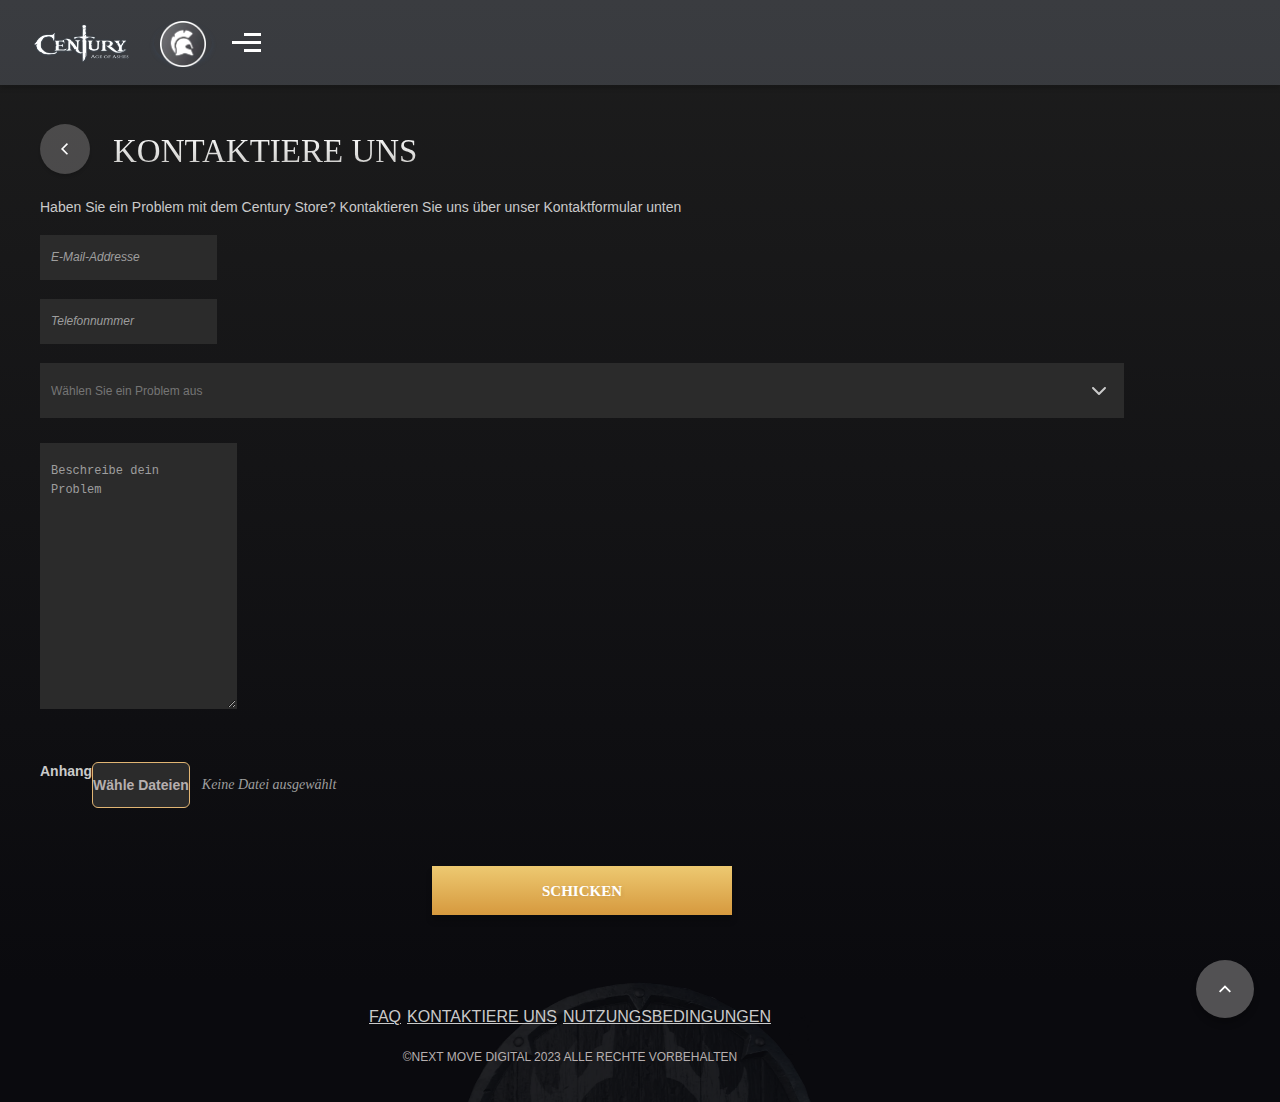
==== contact_us.html @ aa2eee0c "Initial Commit" ====
<!doctype html>
<html class="no-js" lang="de">
<head>
    <meta charset="utf-8">
    <meta http-equiv="X-UA-Compatible" content="IE=edge">
    <title>Landing Austria Drei</title>
    <link rel="apple-touch-icon" href="favicon.ico">

    <link rel="preconnect" href="https://fonts.googleapis.com">
    <link rel="preconnect" href="https://fonts.gstatic.com" crossorigin>
    <link href="https://cdn.jsdelivr.net/npm/bootstrap@5.0.2/dist/css/bootstrap.min.css" rel="stylesheet" integrity="sha384-EVSTQN3/azprG1Anm3QDgpJLIm9Nao0Yz1ztcQTwFspd3yD65VohhpuuCOmLASjC" crossorigin="anonymous">
    <link href="https://fonts.googleapis.com/css2?family=Inter:wght@400;700&family=Roboto:wght@400;500;700&display=swap" rel="stylesheet">

    <link rel="icon" type="image/png" href="favicon.png" sizes="32x32">

    <meta name="viewport" content="width=device-width, initial-scale=1.0, maximum-scale=1.0, user-scalable=no">
    <link rel="stylesheet" type="text/css" href="css/other.css" media="screen,print">

</head>
<header tabindex="0">
    <div class="container container-sm">
        <div class="row">
            <div class="logo-wrapper col-6">
                <a href="/">
                    <img src="img/century-logo-white.webp" width="90" height="33" class="header-logo" alt="Century Logo" />
                </a>
            </div>
            <div class="mob-menu col-6">
                <button class="player-popup" aria-label="Check Login ID" ><i></i></button>
                <a id="menu-toggle" class="menu-toggle">
                    <span class="menu-toggle-bar menu-toggle-bar--top"></span>
                    <span class="menu-toggle-bar menu-toggle-bar--middle"></span>
                    <span class="menu-toggle-bar menu-toggle-bar--bottom"></span>
                </a>
            </div>
            <nav class="mob-menu-block">
                <div class="mob-menu-blur"></div>
                <ul>
                    <li>
                        <a href="">Belohnungssystem</a>
                    </li>
                    <li>
                        <a href="">Über Century</a>
                    </li>
                </ul>
            </nav>
        </div>
    </div>
</header>
<body class="austria-drei">

<main class="inner-page">
    <div class="container container-sm">
        <div class="row">
            <div class="navigation-link-wrapper col-12">
                <a class="navigation-link" href="javascript:history.back()">
                    <span class="backward-link"><i class="backward-icon"></i></span>
                    <span class="backward-text">Kontaktiere uns</span>
                </a>
            </div>
        </div>
    </div>
    <section class="contact-page">
        <div class="container container-sm">
            <div class="row justify-content-center">
                <div class="contact-body col-lg-8 col-md-10 col-12">
                    <div class="contact-greeting text-block col-12"><p>Haben Sie ein Problem mit dem Century Store? Kontaktieren Sie uns über unser Kontaktformular unten</p></div>

                    <div class="input-wrapper col-12">
                        <input type="email" id="inputEmail" name="contact_us[sender]" required="required" class="form-control usual-input" aria-describedby="validationTooltipEmail" placeholder="E-Mail-Addresse" />
                    </div>
                    <div class="input-wrapper col-12 ">
                        <input type="text" id="inputPhone" name="contact_us[phone]" class="form-control usual-input" aria-describedby="validationTooltipPhone" placeholder="Telefonnummer" />
                    </div>
                    <div class="select-wrapper col-12">
                        <div class="select-dropdown ">
                            <input id="contact_us_subject" type="text" class="pseudo-select select-name" title="Select" placeholder="Wählen Sie ein Problem aus" readonly="" aria-describedby="validationTooltipIssue">
                            <input type="hidden" class="pseudo-select select-code" name="contact_us[subject]">
                            <div class="select-arrow">
                                <svg xmlns="http://www.w3.org/2000/svg" width="24" height="24" viewBox="0 0 24 24" fill="#CACACA">
                                    <path fill-rule="evenodd" clip-rule="evenodd" d="M5.29289 8.29289C5.68342 7.90237 6.31658 7.90237 6.70711 8.29289L12 13.5858L17.2929 8.29289C17.6834 7.90237 18.3166 7.90237 18.7071 8.29289C19.0976 8.68342 19.0976 9.31658 18.7071 9.70711L12.7071 15.7071C12.3166 16.0976 11.6834 16.0976 11.2929 15.7071L5.29289 9.70711C4.90237 9.31658 4.90237 8.68342 5.29289 8.29289Z"></path>
                                </svg>
                            </div>
                            <ul class="select-options">
                                <li class="option" data-id="loadingIssue" id="loadingIssue">Einfrieren/Absturz/Ladeproblem</li>
                                <li class="option" data-id="feedbackIssue" id="feedbackIssue">Fragen/Feedback</li>
                                <li class="option" data-id="subscribeIssue" id="subscribeIssue">Problem betreffend Abonnements (einschließlich Kündigung des Abonnements)</li>
                                <li class="option" data-id="downloadIssue" id="downloadIssue">Download- oder Installationsprobleme</li>
                                <li class="option" data-id="otherIssue" id="otherIssue">Sonstiges</li>
                            </ul>

                        </div>

                    </div>
                    <div class="input-wrapper col-12 ">
                        <textarea id="textareaMessage" name="contact_us[body]" required="required" class="form-control usual-textarea" rows="12" placeholder="Beschreibe dein Problem"></textarea>

                    </div>

                    <div class="attach-wrapper col-12">
                        <div class="attach-title no-paddings col-12">Anhang</div>
                        <div class="attach-row no-paddings col-12">
                            <label class="form-label col-lg-4 col-6 no-paddings">
                                Wähle Dateien
                            </label>
                            <div class="attached-name col-6">Keine Datei ausgewählt</div>
                        </div>
                    </div>
                    <div class="btn-wrapper col-12">
                        <button aria-label="Send Form" type="submit" id="send-form-buttton" class="sub-button join-button btn-usual"><span>Schicken</span></button>
                    </div>

                </div>
            </div>
        </div>
    </section>

</main>
<footer class="landing-footer inner-footer">
    <div class="container container-sm">
        <div class="row">
            <div id="button-up" class="button-to-top">
                <i></i>
            </div>
            <nav class="footer-menu navbar col-sm-12">
                <ul>
                    <li>
                        <a href="">FAQ</a>
                    </li>
                    <li>
                        <a href="/contact_us.html">Kontaktiere uns</a>
                    </li>
                    <li>
                        <a href="/terms.html">Nutzungsbedingungen</a>
                    </li>
                </ul>
            </nav>
            <div class="footer-copyright col-sm-12">
                <small>©Next Move Digital 2023 Alle Rechte vorbehalten</small>
            </div>
        </div>
    </div>
</footer>
</body>
<script type="text/javascript" src="js/general.js"></script>
</html>
---- css/other.css ----
* {
    box-sizing: border-box;
}


@font-face {
    font-family: "Bahnschrift";
    src: url("../fonts/Bahnschrift.eot");
    src: url("../fonts/Bahnschrift.eot?#iefix") format("embedded-opentype");
    src: url("../fonts/Bahnschrift.woff2") format("woff2");
    src: url("../fonts/Bahnschrift.woff") format("woff");
    src: url("../fonts/Bahnschrift.ttf") format("truetype");
    src: url("../fonts/Bahnschrift.svg#Bahnschrift") format("svg");
    font-weight: normal;
    font-style: normal;
    font-display: swap;
}
header {
    background-color: rgba(127, 131, 146, 0.3);
    position: relative;
    z-index: 100;
    height: 60px;
    padding-top: 12px;
    padding-bottom: 12px;
    -webkit-box-shadow: 0px 4px 4px 0px rgba(0, 0, 0, 0.15);
    -moz-box-shadow: 0px 4px 4px 0px rgba(0, 0, 0, 0.15);
    box-shadow: 0px 4px 4px 0px rgba(0, 0, 0, 0.15);
}
header .container {
    padding-left: 10px;
    padding-right: 10px;
    display: flex;
    flex-direction: row;
    justify-content: space-between;
    align-items: center;
}
header .container .row {
    margin-left: -10px;
    margin-right: -10px;
    display: flex;
    flex-direction: row;
    justify-content: space-between;
    width: 100%;
    align-items: center;
}
header .container .row [class*=col-sm-] {
    padding-left: 10px;
    padding-right: 10px;
}

.header-logo {
    width: 90px;
    height: 33px;
    display: block;
    background-repeat: no-repeat;
    background-size: cover;
    padding-left: 10px;
}

.mob-menu {
    position: relative;
    height: 40px;
    display: flex;
    flex-direction: row;
    justify-content: flex-end;
}

.mob-menu-blur {
    position: absolute;
    left: 0;
    top: 0;
    height: 100%;
    width: 100%;
    filter: blur(400px);
    background: rgb(93, 93, 93);
    background: -moz-linear-gradient(161deg, rgba(93, 93, 93, 0.57) 0%, rgba(28, 28, 28, 0.1) 100%);
    background: -webkit-linear-gradient(161deg, rgba(93, 93, 93, 0.57) 0%, rgba(28, 28, 28, 0.1) 100%);
    background: linear-gradient(161deg, rgba(93, 93, 93, 0.57) 0%, rgba(28, 28, 28, 0.1) 100%);
    filter: progid:DXImageTransform.Microsoft.gradient(startColorstr="#5d5d5d",endColorstr="#1c1c1c",GradientType=1);
}

.menu-toggle {
    position: absolute;
    right: 5px;
    top: 49%;
    transform: translate(0, -50%);
    height: 60px;
    width: 50px;
    transition: all 0.5s ease-out;
    -moz-transition: all 0.5s ease-out;
    -webkit-transition: all 0.5s ease-out;
}

.menu-toggle-bar {
    display: block;
    position: absolute;
    top: 50%;
    margin-top: -1px;
    right: 0;
    width: 29px;
    height: 3px;
    background-color: #ffffff;
    transition: all 0.5s ease-out;
    -moz-transition: all 0.5s ease-out;
    -webkit-transition: all 0.5s ease-out;
}
.menu-toggle-bar.menu-toggle-bar--top {
    transform: translate(0, -8px);
    width: 17px;
}
.menu-toggle-bar.menu-toggle-bar--middle {
    transform: translate(0, 0px);
}
.menu-toggle-bar.menu-toggle-bar--bottom {
    transform: translate(0, 8px);
    width: 17px;
}
.nav-open .menu-toggle-bar.menu-toggle-bar--top {
    transform: translate(0, 0) rotate(45deg);
    width: 24px;
    border-radius: 2px !important;
    -webkit-border-radius: 2px !important;
    -moz-border-radius: 2px !important;
}
.nav-open .menu-toggle-bar.menu-toggle-bar--middle {
    opacity: 0;
}
.nav-open .menu-toggle-bar.menu-toggle-bar--bottom {
    transform: translate(0, 0) rotate(-45deg);
    width: 24px;
    border-radius: 2px !important;
    -webkit-border-radius: 2px !important;
    -moz-border-radius: 2px !important;
}

.mob-menu-block {
    position: fixed;
    width: 280px;
    opacity: 0;
    top: 60px;
    padding: 20px 38px 28px;
    z-index: 100;
    left: 100%;
    right: auto;
    height: auto;
    background-color: rgba(74, 77, 87, 0.85);
    transition: all 0.5s ease-out;
    -moz-transition: all 0.5s ease-out;
    -webkit-transition: all 0.5s ease-out;
}
.mob-menu-block:before {
    content: " ";
    display: block;
    width: 1px;
    height: 100%;
    position: absolute;
    left: 0;
    top: 0;
    background: rgb(195, 195, 195);
    background: -moz-linear-gradient(180deg, rgb(93, 93, 93) 0%, rgb(235, 235, 235) 51%, rgb(93, 93, 93) 100%);
    background: -webkit-linear-gradient(180deg, rgb(93, 93, 93) 0%, rgb(235, 235, 235) 51%, rgb(93, 93, 93) 100%);
    background: linear-gradient(180deg, rgb(93, 93, 93) 0%, rgb(235, 235, 235) 51%, rgb(93, 93, 93) 100%);
    filter: progid:DXImageTransform.Microsoft.gradient(startColorstr="#c3c3c3",endColorstr="#cccccc",GradientType=1);
}
.mob-menu-block.active {
    transform: translate(-280px, 0);
    opacity: 1;
    z-index: 999;
}
.mob-menu-block ul {
    margin: 0;
    padding: 0;
    list-style: none;
    position: relative;
    z-index: 1000;
}
.mob-menu-block li a {
    text-transform: uppercase;
    background: #F8F8F8;
    background: -webkit-linear-gradient(to bottom, #F8F8F8 0%, #D2D1CF 100%);
    background: -moz-linear-gradient(to bottom, #F8F8F8 0%, #D2D1CF 100%);
    background: linear-gradient(to bottom, #F8F8F8 0%, #D2D1CF 100%);
    -webkit-background-clip: text;
    -webkit-text-fill-color: transparent;
    text-shadow: 0px 3px 3px rgba(0, 0, 0, 0.1);
    line-height: 64px;
    text-decoration: none;
    font-family: "Bahnschrift";
    font-size: 20px;
    transition: all 0.5s ease-out;
    -moz-transition: all 0.5s ease-out;
    -webkit-transition: all 0.5s ease-out;
}
.mob-menu-block li a:focus {
    background: #E1B573;
    background: -webkit-linear-gradient(to bottom, #E1B573 0%, #CBA46A 100%);
    background: -moz-linear-gradient(to bottom, #E1B573 0%, #CBA46A 100%);
    background: linear-gradient(to bottom, #E1B573 0%, #CBA46A 100%);
    -webkit-background-clip: text;
    -webkit-text-fill-color: transparent;
}
.mob-menu-block li a:active {
    background: #E1B573;
    background: -webkit-linear-gradient(to bottom, #E1B573 0%, #CBA46A 100%);
    background: -moz-linear-gradient(to bottom, #E1B573 0%, #CBA46A 100%);
    background: linear-gradient(to bottom, #E1B573 0%, #CBA46A 100%);
    -webkit-background-clip: text;
    -webkit-text-fill-color: transparent;
}
.mob-menu-block li a:hover {
    background: #E1B573;
    background: -webkit-linear-gradient(to bottom, #E1B573 0%, #CBA46A 100%);
    background: -moz-linear-gradient(to bottom, #E1B573 0%, #CBA46A 100%);
    background: linear-gradient(to bottom, #E1B573 0%, #CBA46A 100%);
    -webkit-background-clip: text;
    -webkit-text-fill-color: transparent;
}

.menu-overlay {
    position: fixed;
    top: 0;
    left: 0;
    width: 100%;
    height: 100%;
    z-index: 99;
}

@media screen and (min-width: 768px) {
    header {
        height: 85px;
        padding: 16px 12px;
        display: flex;
        flex-direction: row;
        justify-content: space-between;
        align-items: center;
    }
    header .container {
        padding-left: 12px;
        padding-right: 12px;
    }
    header .container .row {
        margin-left: -12px;
        margin-right: -12px;
    }
    header .container .row [class*=col-sm-] {
        padding-left: 12px;
        padding-right: 12px;
    }
    .header-logo {
        width: 106px;
        height: 40px;
    }
    .mob-menu-block {
        width: 400px;
        top: 85px;
    }
    .mob-menu-block.active {
        transform: translate(-400px, 0);
    }
    button.player-popup i {
        width: 46px !important;
        height: 46px !important;
    }
}
footer.inner-footer {
    background-image: url("../img/footer-img.webp")!important;
    display: block;
    background-repeat: no-repeat;
    background-size: contain;
    min-height: 120px;
    max-height: 160px;
    position: relative;
    background-position: bottom center;
    padding-top: 24px;
}

.footer-menu {
    width: 100%;
    display: block;
}
.footer-menu ul {
    flex-direction: row;
    display: flex;
    justify-content: center;
    align-items: center;
    margin: 0;
    padding: 0;
    list-style: none;
}
.footer-menu ul li {
    line-height: 22px;
}
.footer-menu ul li + li {
    margin-left: 10px;
}
.footer-menu ul li a {
    text-decoration: underline;
    color: #CACACA;
    line-height: 22px;
    text-transform: uppercase;
    transition: all 0.5s ease-out;
    -moz-transition: all 0.5s ease-out;
    -webkit-transition: all 0.5s ease-out;
}
.footer-menu ul li a:active {
    color: #E1B573;
}
.footer-menu ul li a:hover {
    color: #E1B573;
}

.footer-copyright {
    margin-top: 22px;
}
.footer-copyright small {
    font-size: 12px;
    font-family: "Noto Sans Display", sans-serif;
    font-weight: 400;
    text-transform: uppercase;
    display: flex;
    flex-direction: row;
    justify-content: center;
    text-align: center;
}

@media screen and (min-width: 360px) {
    .footer-menu ul li + li {
        margin-left: 6px;
    }
    .footer-menu ul li a {
        font-size: 13px;
    }
}
@media screen and (min-width: 768px) {
    .footer-menu ul li a {
        font-size: 16px;
    }
    footer {
        background-size: 500px auto;
        max-height: 147px;
        background-position: top center;
    }
    .footer-copyright {
        padding-bottom: 16px;
    }
}
button {
    appearance: none;
    -moz-appearance: none;
    -webkit-appearance: none;
}

.btn-wrapper {
    padding: 22px 28px 20px;
    display: flex;
    flex-direction: row;
    justify-content: center;
}

.btn-usual {
    color: #ffffff;
    padding-top: 2px;
    padding-bottom: 0;
    display: block;
    width: 100%;
    line-height: 47px;
    background: rgb(214, 153, 62);
    background: linear-gradient(0deg, rgb(214, 153, 62) 0%, rgb(237, 201, 113) 100%);
    appearance: none;
    border: none;
    transition: all 0.5s ease-out;
    -moz-transition: all 0.5s ease-out;
    -webkit-transition: all 0.5s ease-out;
    display: flex;
    flex-direction: row;
    justify-content: center;
    align-items: center;
    -webkit-box-shadow: 0px 6px 6px 0px rgba(0, 0, 0, 0.2);
    -moz-box-shadow: 0px 6px 6px 0px rgba(0, 0, 0, 0.2);
    box-shadow: 0px 6px 6px 0px rgba(0, 0, 0, 0.2);
}
.btn-usual span {
    color: #ffffff;
    text-transform: uppercase;
    font-size: 15px;
    display: inline-block;
    font-family: "Bahnschrift";
    font-weight: 700;
    text-shadow: 1px 1px 4px rgba(0, 0, 0, 0.1);
}
.btn-usual svg {
    margin-left: 8px;
}

.button-to-top {
    cursor: pointer;
    background-color: #525153;
    width: 42px;
    height: 42px;
    border-radius: 21px;
    display: flex;
    flex-direction: column;
    justify-content: center;
    align-items: center;
    -webkit-box-shadow: 0px 6px 6px 0px rgba(0, 0, 0, 0.2);
    -moz-box-shadow: 0px 6px 6px 0px rgba(0, 0, 0, 0.2);
    box-shadow: 0px 6px 6px 0px rgba(0, 0, 0, 0.2);
    position: absolute;
    right: 26px;
    bottom: 84px;
    transition: all 0.5s ease-out;
    -moz-transition: all 0.5s ease-out;
    -webkit-transition: all 0.5s ease-out;
    z-index: 50;
}
.button-to-top i {
    background-image: url("../img/arrow-up.svg");
    display: block;
    background-repeat: no-repeat;
    background-size: cover;
    width: 14px;
    height: 8px;
    margin-top: -1px;
}
.button-to-top:active {
    background: rgb(214, 153, 62);
    background: -moz-linear-gradient(13deg, rgb(214, 153, 62) 0%, rgb(236, 200, 112) 100%);
    background: -webkit-linear-gradient(13deg, rgb(214, 153, 62) 0%, rgb(236, 200, 112) 100%);
    background: linear-gradient(13deg, rgb(214, 153, 62) 0%, rgb(236, 200, 112) 100%);
    filter: progid:DXImageTransform.Microsoft.gradient(startColorstr="#d6993e",endColorstr="#ecc870",GradientType=1);
}

#video-play-button {
    width: 100%;
    height: auto;
    background-color: #000000;
    max-width: 560px;
    position: absolute;
    visibility: visible;
    top: 0;
    left: 0;
    z-index: 20;
    transition: all 0.5s ease-out;
    -moz-transition: all 0.5s ease-out;
    -webkit-transition: all 0.5s ease-out;
    display: flex;
    flex-direction: row;
    justify-content: center;
    align-items: center;
    transition: all 0.5s ease-out;
    -moz-transition: all 0.5s ease-out;
    -webkit-transition: all 0.5s ease-out;
    aspect-ratio: 16/9;
}
#video-play-button.hide {
    opacity: 0;
    visibility: hidden;
}
#video-play-button i {
    background-image: url("../../images/video-preview.svg");
    width: 47px;
    height: 47px;
}

.easy-btn.btn-usual {
    color: #CACACA;
    font-weight: 700;
    background: #2B2B2B;
    border: 1px solid #E1B573;
    border-radius: 6px;
    font-size: 15px;
    line-height: 54px;
    text-transform: uppercase;
    transition: all 0.5s ease-out;
    -moz-transition: all 0.5s ease-out;
    -webkit-transition: all 0.5s ease-out;
}
.easy-btn.btn-usual.active {
    color: #000000;
    background-color: #E1B573;
}
.easy-btn.btn-usual:focus {
    color: #000000;
    background-color: #E1B573;
}
.easy-btn.btn-usual:hover {
    color: #000000;
    background-color: #E1B573;
}

button.light-link {
    display: block;
    line-height: 30px;
    position: relative;
    color: #CACACA;
    transition: all 0.5s ease-out;
    -moz-transition: all 0.5s ease-out;
    -webkit-transition: all 0.5s ease-out;
    appearance: none;
    background-color: transparent;
    border: none;
    text-decoration: underline;
    width: 100%;
    text-align: center;
}
button.light-link:active {
    background: #E1B573;
    background: -webkit-linear-gradient(to bottom, #E1B573 0%, #CBA46A 100%);
    background: -moz-linear-gradient(to bottom, #E1B573 0%, #CBA46A 100%);
    background: linear-gradient(to bottom, #E1B573 0%, #CBA46A 100%);
    -webkit-background-clip: text;
    -webkit-text-fill-color: transparent;
}
button.light-link:focus {
    background: #E1B573;
    background: -webkit-linear-gradient(to bottom, #E1B573 0%, #CBA46A 100%);
    background: -moz-linear-gradient(to bottom, #E1B573 0%, #CBA46A 100%);
    background: linear-gradient(to bottom, #E1B573 0%, #CBA46A 100%);
    -webkit-background-clip: text;
    -webkit-text-fill-color: transparent;
}
button.light-link:hover {
    background: #E1B573;
    background: -webkit-linear-gradient(to bottom, #E1B573 0%, #CBA46A 100%);
    background: -moz-linear-gradient(to bottom, #E1B573 0%, #CBA46A 100%);
    background: linear-gradient(to bottom, #E1B573 0%, #CBA46A 100%);
    -webkit-background-clip: text;
    -webkit-text-fill-color: transparent;
}

.light-link {
    display: block;
    line-height: 30px;
    position: relative;
    color: #CACACA;
    transition: all 0.5s ease-out;
    -moz-transition: all 0.5s ease-out;
    -webkit-transition: all 0.5s ease-out;
    width: auto;
    appearance: none;
    background-color: transparent;
    border: none;
}
.light-link span {
    font-size: 15px;
    background: #F8F8F8;
    background: -webkit-linear-gradient(to bottom, #F8F8F8 0%, #D2D1CF 100%);
    background: -moz-linear-gradient(to bottom, #F8F8F8 0%, #D2D1CF 100%);
    background: linear-gradient(to bottom, #F8F8F8 0%, #D2D1CF 100%);
    -webkit-background-clip: text;
    -webkit-text-fill-color: transparent;
    font-family: "Bahnschrift";
    font-weight: 400;
    text-transform: uppercase;
    text-decoration: underline;
}
.light-link:focus {
    text-decoration: none;
    background: #E1B573;
    background: -webkit-linear-gradient(to bottom, #E1B573 0%, #CBA46A 100%);
    background: -moz-linear-gradient(to bottom, #E1B573 0%, #CBA46A 100%);
    background: linear-gradient(to bottom, #E1B573 0%, #CBA46A 100%);
    -webkit-background-clip: text;
    -webkit-text-fill-color: transparent;
}
.light-link:active {
    text-decoration: none;
    background: #E1B573;
    background: -webkit-linear-gradient(to bottom, #E1B573 0%, #CBA46A 100%);
    background: -moz-linear-gradient(to bottom, #E1B573 0%, #CBA46A 100%);
    background: linear-gradient(to bottom, #E1B573 0%, #CBA46A 100%);
    -webkit-background-clip: text;
    -webkit-text-fill-color: transparent;
}
.light-link:hover {
    background: #E1B573;
    background: -webkit-linear-gradient(to bottom, #E1B573 0%, #CBA46A 100%);
    background: -moz-linear-gradient(to bottom, #E1B573 0%, #CBA46A 100%);
    background: linear-gradient(to bottom, #E1B573 0%, #CBA46A 100%);
    -webkit-background-clip: text;
    -webkit-text-fill-color: transparent;
    text-decoration: none;
}

.attachment-file-btn {
    display: block;
    position: absolute;
    left: 0;
    top: 0;
    width: 100%;
    opacity: 0;
}

a.btn-usual {
    text-transform: uppercase;
    text-shadow: 0px 3px 3px rgba(0, 0, 0, 0.1);
    font-weight: 700;
}

button.player-popup {
    appearance: none;
    background-color: transparent;
    border: none;
    margin-right: 42px;
    cursor: pointer;
    border-radius: 50%;
    -webkit-box-shadow: 0px 2px 5px 0px rgba(62, 91, 128, 0.2);
    -moz-box-shadow: 0px 2px 5px 0px rgba(62, 91, 128, 0.2);
    box-shadow: 0px 2px 5px 0px rgba(62, 91, 128, 0.2);
}
button.player-popup i {
    display: block;
    background-repeat: no-repeat;
    background-size: cover;
    width: 31px;
    height: 31px;
    margin-top: -3px;
    background-image: url("../img/login-check.webp");
}

.share-btn {
    line-height: 36px;
    font-size: 14px;
    text-transform: uppercase;
    text-decoration: underline;
    color: #CACACA;
    transition: all 0.5s ease-out;
    -moz-transition: all 0.5s ease-out;
    -webkit-transition: all 0.5s ease-out;
    appearance: none;
    background-color: transparent;
    border: none;
}
.share-btn:active {
    text-decoration: none;
    color: #E1B573;
}
.share-btn:hover {
    text-decoration: none;
    color: #E1B573;
}
.share-btn:focus {
    text-decoration: none;
    color: #E1B573;
}

.requirement-btn {
    display: block;
    margin-left: auto;
    margin-right: auto;
    font-size: 12px;
    text-transform: uppercase;
    text-decoration: underline;
    color: #E1B573;
    border: none;
    box-shadow: none;
    -webkit-box-shadow: none;
    -moz-box-shadow: none;
    outline: none;
}
.requirement-btn:hover, .requirement-btn:active, .requirement-btn:focus {
    text-decoration: none;
    color: #E1B573;
    border: none;
    box-shadow: none;
    -webkit-box-shadow: none;
    -moz-box-shadow: none;
    outline: none;
}

@media screen and (min-width: 768px) {
    .button-to-top {
        width: 58px;
        height: 58px;
        border-radius: 29px !important;
        -webkit-border-radius: 29px !important;
        -moz-border-radius: 29px !important;
    }
    .banner-bottom-text .btn-wrapper {
        padding: 22px 0 20px;
        justify-content: flex-start;
    }
}
* {
    box-sizing: border-box;
}

body {
    font-size: 14px;
    font-family: "Noto Sans", sans-serif;
    font-weight: 400;
    line-height: 1.3;
    color: #B6AFAF;
    background-color: #0A0A0E;
    margin: 0;
    transition: all 0.5s ease-out;
    -moz-transition: all 0.5s ease-out;
    -webkit-transition: all 0.5s ease-out;
}
body.modal-open {
    padding-right: 0 !important;
}
body.nav-open {
    overflow: hidden;
}
body.nav-open:after {
    content: " ";
    position: absolute;
    pointer-events: none;
    top: 0;
    left: 0;
    width: 100%;
    height: 100%;
    background-color: #000;
    visibility: visible;
    opacity: 0.6;
    display: block;
    z-index: 20;
    transition: opacity 0.6s ease-in;

}

main {
    margin-top: -60px;
    min-height: calc(100vh - 60px);
}
main.inner-page {
    background: rgb(29, 29, 29);
    background: -moz-linear-gradient(180deg, rgb(29, 29, 29) 0%, rgb(10, 10, 14) 100%);
    background: -webkit-linear-gradient(180deg, rgb(29, 29, 29) 0%, rgb(10, 10, 14) 100%);
    background: linear-gradient(180deg, rgb(29, 29, 29) 0%, rgb(10, 10, 14) 100%);
    filter: progid:DXImageTransform.Microsoft.gradient(startColorstr="#1d1d1d",endColorstr="#0a0a0e",GradientType=1);
    padding-top: 60px;
    min-height: calc(100vh - 120px);
}
main.inner-page .container-sm {
    padding-left: 28px;
    padding-right: 28px;
}
main.inner-page .container-sm .row {
    margin-left: -28px;
    margin-right: -28px;
}
main.inner-page .container-sm .row [class*=col-] {
    padding-left: 28px;
    padding-right: 28px;
}
main.inner-page .container-sm .row .alert {
    margin-right: 28px;
    margin-left: 28px;
}

.container-sm {
    padding-left: 10px;
    padding-right: 10px;
    max-width: 100%;
}
.container-sm.no-paddings {
    padding-left: 0px;
    padding-right: 0px;
}
.container-sm .row {
    margin-left: -10px;
    margin-right: -10px;
}
.container-sm .row [class*=col-] {
    padding-left: 10px;
    padding-right: 10px;
}

a {
    color: #CACACA;
    text-decoration: none;
    transition: all 0.5s ease-out;
    -moz-transition: all 0.5s ease-out;
    -webkit-transition: all 0.5s ease-out;
    cursor: pointer;
}

a:not([href]) {
    transition: all 0.5s ease-out;
    -moz-transition: all 0.5s ease-out;
    -webkit-transition: all 0.5s ease-out;
    color: #CACACA;
    cursor: pointer;
}

figure {
    margin: 0;
}

h1 {
    font-size: 39px;
    font-weight: 700;
    margin-top: 0;
    margin-bottom: 22px;
    font-family: "Bahnschrift";
    text-align: center;
    line-height: 34px;
    background: #F8F8F8;
    background: -webkit-linear-gradient(to bottom, #F8F8F8 0%, #D2D1CF 100%);
    background: -moz-linear-gradient(to bottom, #F8F8F8 0%, #D2D1CF 100%);
    background: linear-gradient(to bottom, #F8F8F8 0%, #D2D1CF 100%);
    -webkit-background-clip: text;
    -webkit-text-fill-color: transparent;
    text-transform: uppercase;
}
h1 span:first-child {
    font-size: 42px;
    background: #E1B573;
    background: -webkit-linear-gradient(to bottom, #E1B573 0%, #CBA46A 100%);
    background: -moz-linear-gradient(to bottom, #E1B573 0%, #CBA46A 100%);
    background: linear-gradient(to bottom, #E1B573 0%, #CBA46A 100%);
    -webkit-background-clip: text;
    -webkit-text-fill-color: transparent;
    letter-spacing: 0.5px;
    display: block;
    width: 100%;
    text-align: center;
}

h2 {
    text-transform: uppercase;
    margin-bottom: 26px;
    margin-top: 0;
}
h2 span {
    display: block;
    text-align: left;
    width: 100%;
    font-style: normal;
    font-weight: 600;
    line-height: normal;
    font-family: "Bahnschrift";
    background: #F8F8F8;
    background: -webkit-linear-gradient(to bottom, #F8F8F8 0%, #D2D1CF 100%);
    background: -moz-linear-gradient(to bottom, #F8F8F8 0%, #D2D1CF 100%);
    background: linear-gradient(to bottom, #F8F8F8 0%, #D2D1CF 100%);
    -webkit-background-clip: text;
    -webkit-text-fill-color: transparent;
    text-shadow: 0px 3px 3px rgba(0, 0, 0, 0.1);
}
h2 span:first-child {
    background: #E1B573;
    background: -webkit-linear-gradient(to bottom, #E1B573 0%, #CBA46A 100%);
    background: -moz-linear-gradient(to bottom, #E1B573 0%, #CBA46A 100%);
    background: linear-gradient(to bottom, #E1B573 0%, #CBA46A 100%);
    -webkit-background-clip: text;
    -webkit-text-fill-color: transparent;
    font-size: 16px;
}
h2 span:nth-child(2) {
    font-size: 28px;
}

h4 {
    text-shadow: 0px 3px 3px rgba(0, 0, 0, 0.1);
    background: #F8F8F8;
    background: -webkit-linear-gradient(to bottom, #F8F8F8 0%, #D2D1CF 100%);
    background: -moz-linear-gradient(to bottom, #F8F8F8 0%, #D2D1CF 100%);
    background: linear-gradient(to bottom, #F8F8F8 0%, #D2D1CF 100%);
    -webkit-background-clip: text;
    -webkit-text-fill-color: transparent;
    font-weight: 700;
    line-height: normal;
    text-transform: uppercase;
    text-align: center;
    font-family: "Bahnschrift";
    font-size: 20px;
    margin-top: 44px;
    margin-bottom: 0px;
}
h4 span {
    background: rgb(232, 198, 147);
    background: -moz-linear-gradient(180deg, rgb(232, 198, 147) 0%, rgb(245, 230, 208) 100%);
    background: -webkit-linear-gradient(180deg, rgb(232, 198, 147) 0%, rgb(245, 230, 208) 100%);
    background: linear-gradient(180deg, rgb(232, 198, 147) 0%, rgb(245, 230, 208) 100%);
    -webkit-background-clip: text;
    -webkit-text-fill-color: transparent;
    display: inline-block;
}

h5 {
    text-transform: uppercase;
    margin-bottom: 20px;
    margin-top: 0;
}
h5 span {
    display: block;
    text-align: left;
    width: 100%;
    font-style: normal;
    font-weight: 600;
    line-height: normal;
    font-family: "Bahnschrift";
    background: #F8F8F8;
    background: -webkit-linear-gradient(to bottom, #F8F8F8 0%, #D2D1CF 100%);
    background: -moz-linear-gradient(to bottom, #F8F8F8 0%, #D2D1CF 100%);
    background: linear-gradient(to bottom, #F8F8F8 0%, #D2D1CF 100%);
    -webkit-background-clip: text;
    -webkit-text-fill-color: transparent;
    text-shadow: 0px 3px 3px rgba(0, 0, 0, 0.1);
}
h5 span:first-child {
    background: #E1B573;
    background: -webkit-linear-gradient(to bottom, #E1B573 0%, #CBA46A 100%);
    background: -moz-linear-gradient(to bottom, #E1B573 0%, #CBA46A 100%);
    background: linear-gradient(to bottom, #E1B573 0%, #CBA46A 100%);
    -webkit-background-clip: text;
    -webkit-text-fill-color: transparent;
    font-size: 16px;
}
h5 span:nth-child(2) {
    font-size: 22px;
}

.inner-img {
    max-width: 100%;
}

.text-block.font-smaller {
    font-size: 13px;
    line-height: 16px;
}

p {
    margin-bottom: 16px;
    margin-top: 0;
}
p:last-child {
    margin-bottom: 0;
}
p.no-bottom-padding {
    margin-bottom: 0;
}

[class*=col-].no-paddings {
    padding-left: 0 !important;
    padding-right: 0 !important;
}

.smaller-font {
    font-size: 13px;
}

.full-width-img {
    height: auto;
    display: block;
}

.usual-input {
    background-color: #2B2B2B;
    border: 1px solid #2B2B2B;
    border-radius: 0px !important;
    -webkit-border-radius: 0px !important;
    -moz-border-radius: 0px !important;
    color: #9E9E9E;
    font-size: 14px;
    font-weight: 400;
    margin-bottom: 19px;
    line-height: 41px;
    padding-left: 10px;
    padding-right: 10px;
}
.usual-input::placeholder {
    color: #9E9E9E;
    font-family: "Noto Sans Display", sans-serif;
    font-style: italic;
}
.usual-input:focus {
    background-color: #2B2B2B;
    border: 1px solid #2B2B2B;
    color: #9E9E9E;
    font-style: normal;
    box-shadow: none;
    -moz-box-shadow: none;
    -webkit-box-shadow: none;
    border: 1px solid #2B2B2B;
}
.usual-input.error {
    border: 1px solid #C22828;
}

.copy-textarea {
    display: none;
}
.copy-textarea.show {
    display: block;
}

select.usual-select {
    background-color: #2B2B2B;
    border: 1px solid #2B2B2B;
    border-radius: 0px !important;
    -webkit-border-radius: 0px !important;
    -moz-border-radius: 0px !important;
    color: #CACACA;
    font-size: 14px;
    font-weight: 400;
    margin-bottom: 19px;
    line-height: 41px;
    height: 55px;
    padding-left: 25px;
    padding-right: 25px;
    width: 100%;
}
select.usual-select::placeholder {
    color: #9E9E9E;
    font-family: "Noto Sans Display", sans-serif;
    font-style: italic;
}
select.usual-select.error {
    border: 1px solid #C22828;
}

.pseudo-select {
    background-color: #2B2B2B;
    border: 1px solid #2B2B2B;
    border-radius: 0px !important;
    -webkit-border-radius: 0px !important;
    -moz-border-radius: 0px !important;
    color: #CACACA;
    font-size: 13px;
    font-weight: 400;
    margin-bottom: 19px;
    line-height: 41px;
    height: 55px;
    padding-left: 10px;
    padding-right: 10px;
    width: 100%;
    position: relative;
}
.pseudo-select:focus-visible {
    outline: none;
}

.input-wrapper {
    position: relative;
}
.input-wrapper label {
    text-transform: uppercase;
    font-size: 14px;
    color: #CACACA;
    margin-bottom: 16px;
}

.captcha-wrapper {
    position: relative;
}

.select-dropdown.opened .select-arrow {
    transform: rotate(180deg);
}
.select-dropdown.opened .select-arrow svg {
    fill: #E1B573;
}

.invalid-tooltip {
    color: #C22828;
    background-color: transparent;
    font-weight: 400;
    padding: 0 !important;
    font-size: 11px;
    height: fit-content;
}
.invalid-tooltip.active {
    display: block;
}

.select-dropdown.error-detected .invalid-tooltip {
    bottom: 5px;
    top: auto;
}

.select-arrow {
    display: block;
    position: absolute;
    top: 16px;
    right: 13px;
    width: 24px;
    height: 24px;
    display: block;
    background-repeat: no-repeat;
    background-size: cover;
    transition: all 0.5s ease-out;
    -moz-transition: all 0.5s ease-out;
    -webkit-transition: all 0.5s ease-out;
    background-color: #2B2B2B;
}

.bg-reset {
    position: fixed;
    top: 0;
    left: 0;
    width: 100%;
    height: 100%;
    z-index: 40;
}

.select-options {
    display: none;
    position: absolute;
    top: 55px;
    border-radius: 5px !important;
    -webkit-border-radius: 5px !important;
    -moz-border-radius: 5px !important;
    left: 0;
    width: 100%;
    padding-top: 12px;
    padding-bottom: 12px;
    margin: 0;
    list-style: none;
    padding-left: 0;
    background: rgb(75, 75, 75);
    background: -moz-linear-gradient(311deg, rgb(75, 75, 75) 0%, rgb(44, 44, 44) 100%);
    background: -webkit-linear-gradient(311deg, rgb(75, 75, 75) 0%, rgb(44, 44, 44) 100%);
    background: linear-gradient(311deg, rgb(75, 75, 75) 0%, rgb(44, 44, 44) 100%);
    filter: progid:DXImageTransform.Microsoft.gradient(startColorstr="#4b4b4b",endColorstr="#2c2c2c",GradientType=1);
    z-index: 100;
}
.select-options .option {
    font-weight: 500;
    color: #CACACA;
    font-size: 13px;
    line-height: 43px;
    padding-left: 10px;
    padding-right: 10px;
    transition: all 0.5s ease-out;
    -moz-transition: all 0.5s ease-out;
    -webkit-transition: all 0.5s ease-out;
}
.select-options .option:hover {
    background: rgb(214, 153, 62);
    background: -moz-linear-gradient(13deg, rgb(214, 153, 62) 0%, rgb(236, 200, 112) 100%);
    background: -webkit-linear-gradient(13deg, rgb(214, 153, 62) 0%, rgb(236, 200, 112) 100%);
    background: linear-gradient(13deg, rgb(214, 153, 62) 0%, rgb(236, 200, 112) 100%);
    filter: progid:DXImageTransform.Microsoft.gradient(startColorstr="#d6993e",endColorstr="#ecc870",GradientType=1);
    color: #FFFFFF;
}
.select-options .option.list-active {
    background: rgb(214, 153, 62);
    background: -moz-linear-gradient(13deg, rgb(214, 153, 62) 0%, rgb(236, 200, 112) 100%);
    background: -webkit-linear-gradient(13deg, rgb(214, 153, 62) 0%, rgb(236, 200, 112) 100%);
    background: linear-gradient(13deg, rgb(214, 153, 62) 0%, rgb(236, 200, 112) 100%);
    filter: progid:DXImageTransform.Microsoft.gradient(startColorstr="#d6993e",endColorstr="#ecc870",GradientType=1);
    color: #FFFFFF;
}

.select-dropdown {
    position: relative;
}
.select-dropdown.opened .select-options {
    display: block;
    z-index: 50;
    -webkit-box-shadow: 0px 6px 6px 0px rgba(0, 0, 0, 0.2);
    -moz-box-shadow: 0px 6px 6px 0px rgba(0, 0, 0, 0.2);
    box-shadow: 0px 6px 6px 0px rgba(0, 0, 0, 0.2);
}

.usual-textarea {
    position: relative;
    margin-top: 6px;
    background-color: #2B2B2B;
    border: 1px solid #2B2B2B;
    border-radius: 0px !important;
    -webkit-border-radius: 0px !important;
    -moz-border-radius: 0px !important;
    color: #9E9E9E;
    font-size: 14px;
    font-weight: 400;
    margin-bottom: 19px;
    line-height: 19px;
    padding: 18px 25px 18px 10px;
}
.usual-textarea:focus {
    background-color: #2B2B2B;
    border: 1px solid #2B2B2B;
    color: #9E9E9E;
    font-style: normal;
    box-shadow: none;
    -moz-box-shadow: none;
    -webkit-box-shadow: none;
    border: 1px solid #2B2B2B;
}
.usual-textarea::placeholder {
    color: #9e9e9e;
    opacity: 1;
}
.usual-textarea.error {
    border: 1px solid #C22828;
}

.error-detected .pseudo-select {
    border: 1px solid #C22828;
}

.attach-wrapper {
    padding-top: 30px;
    flex-wrap: wrap;
    display: flex;
    flex-direction: row;
    justify-content: flex-start;
}
.attach-wrapper .form-label {
    font-size: 14px;
    font-weight: 700;
    cursor: pointer;
    background-color: #2B2B2B;
    border-radius: 6px !important;
    -webkit-border-radius: 6px !important;
    -moz-border-radius: 6px !important;
    border: 1px solid #E1B573;
    line-height: 44px;
    text-align: center;
    margin-bottom: 0;
    position: relative;
}

.attach-title {
    margin-bottom: 18px;
    color: #CACACA;
    font-weight: 700;
}

.attach-row {
    display: flex;
    flex-direction: row;
    justify-content: flex-start;
    align-items: center;
    flex-wrap: wrap;
    margin-bottom: 36px;
    position: relative;
}

.attached-name {
    font-family: "Noto Sans Display";
    font-style: italic;
    color: #9E9E9E;
    padding-left: 27px;
    padding-right: 0;
    overflow: hidden;
}

.user-wifi-wrapper {
    display: flex;
    flex-direction: row;
    justify-content: flex-start;
    flex-wrap: wrap;
    padding-top: 40px;
}

.number-detected {
    color: #CACACA;
    font-size: 14px;
    font-weight: 700;
    margin-bottom: 18px;
    width: 100%;
}

.wifi-detect-link {
    background-color: #2B2B2B;
    width: 100%;
    border-radius: 6px !important;
    -webkit-border-radius: 6px !important;
    -moz-border-radius: 6px !important;
    font-size: 14px;
    font-weight: 500;
    word-break: break-all;
    line-height: 18px;
    padding: 14px 12px;
    text-align: left;
    color: #CACACA;
    text-decoration: none;
    transition: all 0.5s ease-out;
    -moz-transition: all 0.5s ease-out;
    -webkit-transition: all 0.5s ease-out;
}

.home-banner {
    position: relative;
    background-size: contain;
    background-repeat: no-repeat;
}
.home-banner .container-fluid {
    padding-left: 0;
    padding-right: 0;
}
.home-banner .container {
    position: relative;
}

.banner-text-block {
    color: #B6AFAF;
    position: absolute;
    bottom: 100%;
    left: 0;
    z-index: 20;
    width: 100%;
}

.banner-text-wrapper-tablet {
    display: none;
}

.banner-text-wrapper {
    display: block;
}

.text-highlight {
    color: #E1B573;
}

.swiper-slider-img {
    width: 100%;
    height: 560px;
}

.download-icon {
    background-image: url("../../images/download.svg");
    display: block;
    width: 20px;
    height: 20px;
    margin-left: 8px;
}

.banner-overlap {
    z-index: 20;
}



.gem-counter {
    font-family: "SilveradoBold", serif;
    text-transform: capitalize;
    background-image: url("../../images/gem-counter-long.webp");
    background-repeat: no-repeat;
    background-size: cover;
    width: 197px;
    height: 48px;
    display: block;
    margin: 0 auto 18px;
    position: relative;
}
.gem-counter span {
    color: #ffffff;
    font-size: 16px;
    display: flex;
    flex-direction: row;
    justify-content: center;
    align-content: center;
    padding-top: 20px;
    padding-left: 20px;
}
.gem-counter .icon-wrapper {
    position: absolute;
    width: 54px;
    text-align: center;
    line-height: 48px;
    height: 48px;
    display: flex;
    flex-direction: row;
    justify-content: center;
    align-items: center;
    left: 100%;
    top: 0;
}

.gem-value {
    font-weight: 600;
    text-align: center;
}
.gem-value span {
    color: #54BA71;
    display: inline-block;
}

.gem-popup-wrapper {
    position: absolute;
    top: 72px;
    left: 43px;
    width: 244px;
    height: fit-content;
    transition: all 0.5s ease-out;
    -moz-transition: all 0.5s ease-out;
    -webkit-transition: all 0.5s ease-out;
    opacity: 0;
}
.gem-popup-wrapper.open {
    opacity: 1;
    transform: translateY(-60px);
}

.gem-popup {
    background-color: #2B2B2B;
    padding: 10px 12px 11px;
    border-radius: 2px !important;
    -webkit-border-radius: 2px !important;
    -moz-border-radius: 2px !important;
    height: fit-content;
    font-family: "Noto Sans", serif;
    font-size: 12px;
    text-align: center;
    text-transform: uppercase;
}
.gem-popup span {
    display: inline-block;
    font-size: 12px;
    padding: 0;
    background: #F8F8F8;
    background: -webkit-linear-gradient(to bottom, #F8F8F8 0%, #D2D1CF 100%);
    background: -moz-linear-gradient(to bottom, #F8F8F8 0%, #D2D1CF 100%);
    background: linear-gradient(to bottom, #F8F8F8 0%, #D2D1CF 100%);
    -webkit-background-clip: text;
    -webkit-text-fill-color: transparent;
}
.gem-popup span.text-highlight {
    background: #E1B573;
    background: -webkit-linear-gradient(to bottom, #E1B573 0%, #CBA46A 100%);
    background: -moz-linear-gradient(to bottom, #E1B573 0%, #CBA46A 100%);
    background: linear-gradient(to bottom, #E1B573 0%, #CBA46A 100%);
    -webkit-background-clip: text;
    -webkit-text-fill-color: transparent;
}

.popup-close {
    width: 22px;
    height: 22px;
    border-radius: 11px !important;
    -webkit-border-radius: 11px !important;
    -moz-border-radius: 11px !important;
    background-color: #0F0F0F;
    display: flex;
    flex-direction: column;
    justify-content: center;
    align-items: center;
    margin: 0 auto 10px;
}
.popup-close i {
    background-image: url("../../images/close-icon.svg");
    width: 9px;
    height: 9px;
    display: block;
    background-repeat: no-repeat;
    background-size: cover;
    margin-left: auto;
    margin-right: auto;
}

.gem-counting-block .gem-counter {
    background-image: url("../../images/gem-counter-short.webp");
    width: 136px;
    height: 45px;
    position: relative;
}

.title-stripped {
    display: flex;
    flex-direction: row;
    justify-content: space-between;
    align-items: center;
    flex-wrap: nowrap;
}
.title-stripped h3 {
    font-size: 28px;
    line-height: 28px;
    text-align: center;
    background: #F8F8F8;
    background: -webkit-linear-gradient(to bottom, #F8F8F8 0%, #D2D1CF 100%);
    background: -moz-linear-gradient(to bottom, #F8F8F8 0%, #D2D1CF 100%);
    background: linear-gradient(to bottom, #F8F8F8 0%, #D2D1CF 100%);
    -webkit-background-clip: text;
    -webkit-text-fill-color: transparent;
    text-transform: uppercase;
    font-family: "Bahnschrift";
    font-weight: 600;
    display: block;
    margin-top: 0;
    margin-bottom: 0;
}
.title-stripped:before {
    content: " ";
    height: 2px;
    width: 44px;
    display: block;
    min-width: 44px;
    background: rgb(225, 181, 115);
    background: -moz-linear-gradient(270deg, rgb(225, 181, 115) 0%, rgba(0, 0, 0, 0) 100%);
    background: -webkit-linear-gradient(270deg, rgb(225, 181, 115) 0%, rgba(0, 0, 0, 0) 100%);
    background: linear-gradient(270deg, rgb(225, 181, 115) 0%, rgba(0, 0, 0, 0) 100%);
    filter: progid:DXImageTransform.Microsoft.gradient(startColorstr="#e1b573",endColorstr="#000000",GradientType=1);
}
.title-stripped:after {
    content: " ";
    height: 2px;
    width: 44px;
    display: block;
    min-width: 44px;
    background: rgb(225, 181, 115);
    background: -moz-linear-gradient(45deg, rgb(225, 181, 115) 0%, rgba(0, 0, 0, 0) 100%);
    background: -webkit-linear-gradient(45deg, rgb(225, 181, 115) 0%, rgba(0, 0, 0, 0) 100%);
    background: linear-gradient(45deg, rgb(225, 181, 115) 0%, rgba(0, 0, 0, 0) 100%);
    filter: progid:DXImageTransform.Microsoft.gradient(startColorstr="#e1b573",endColorstr="#000000",GradientType=1);
}

.exclus-img-1 {
    max-width: 358px;
    width: 348px;
    height: auto;
}

.exclus-img-2 {
    width: 358px;
    height: auto;
    max-width: 358px;
}

.bottom-arrow {
    position: relative;
    left: 0;
    top: 100%;
    margin-left: 0;
    margin-right: 0;
}

.bottom-arrow-label {
    display: flex;
    flex-direction: row;
    justify-content: center;
    position: relative;
    z-index: 11;
}
.bottom-arrow-label svg {
    margin-top: -1px;
}

.arrow-top {
    position: absolute;
    top: -15px;
    left: calc(50% - 18.5px);
    display: block;
    background-repeat: no-repeat;
    background-size: cover;
    width: 37px;
    height: 20px;
    background-image: url("../../images/arrow-top.svg");
}

.arrow-bottom {
    position: absolute;
    top: 0;
    left: calc(50% - 21px);
    display: block;
    background-repeat: no-repeat;
    background-size: cover;
    width: 42px;
    height: 23px;
    background-image: url("../../images/arrow-bottom.svg");
}

.unsubscribe-message {
    padding-top: 40px;
    padding-bottom: 58px;
}
.unsubscribe-message .container-sm {
    padding-left: 4px;
    padding-right: 4px;
}
.unsubscribe-message .container-sm .row {
    margin-left: -4px;
    margin-right: -4px;
}
.unsubscribe-message .unsub-msg {
    display: flex;
    flex-direction: row;
    justify-content: center;
    align-items: center;
    flex-wrap: nowrap;
    text-align: center;
    color: #B6AFAF;
    text-transform: uppercase;
    font-weight: 500;
    line-height: 14px;
    padding-left: 4px;
    padding-right: 4px;
}
.unsubscribe-message .unsub-msg:before {
    content: " ";
    height: 2px;
    width: 30px;
    min-width: 30px;
    display: block;
    background: rgb(225, 181, 115);
    background: -moz-linear-gradient(270deg, rgb(225, 181, 115) 0%, rgba(0, 0, 0, 0) 100%);
    background: -webkit-linear-gradient(270deg, rgb(225, 181, 115) 0%, rgba(0, 0, 0, 0) 100%);
    background: linear-gradient(270deg, rgb(225, 181, 115) 0%, rgba(0, 0, 0, 0) 100%);
    filter: progid:DXImageTransform.Microsoft.gradient(startColorstr="#e1b573",endColorstr="#000000",GradientType=1);
}
.unsubscribe-message .unsub-msg:after {
    content: " ";
    height: 2px;
    width: 30px;
    display: block;
    min-width: 30px;
    background: rgb(225, 181, 115);
    background: -moz-linear-gradient(45deg, rgb(225, 181, 115) 0%, rgba(0, 0, 0, 0) 100%);
    background: -webkit-linear-gradient(45deg, rgb(225, 181, 115) 0%, rgba(0, 0, 0, 0) 100%);
    background: linear-gradient(45deg, rgb(225, 181, 115) 0%, rgba(0, 0, 0, 0) 100%);
    filter: progid:DXImageTransform.Microsoft.gradient(startColorstr="#e1b573",endColorstr="#000000",GradientType=1);
}
.unsubscribe-message .unsub-msg .unsub-msg {
    padding-left: 3px;
    padding-right: 3px;
}



.navigation-link-wrapper {
    padding-top: 24px;
    padding-bottom: 24px;
    z-index: 4;
}

.navigation-link {
    line-height: 30px;
    display: flex;
    flex-direction: row;
    justify-content: flex-start;
    align-items: center;
    text-decoration: none;
}
.navigation-link .backward-text {
    font-size: 20px;
    font-family: "Bahnschrift";
    background: #F8F8F8;
    background: -webkit-linear-gradient(to bottom, #F8F8F8 0%, #D2D1CF 100%);
    background: -moz-linear-gradient(to bottom, #F8F8F8 0%, #D2D1CF 100%);
    background: linear-gradient(to bottom, #F8F8F8 0%, #D2D1CF 100%);
    -webkit-background-clip: text;
    -webkit-text-fill-color: transparent;
    font-weight: 400;
    text-transform: uppercase;
    display: block;
    height: 26px;
    transition: all 0.5s ease-out;
    -moz-transition: all 0.5s ease-out;
    -webkit-transition: all 0.5s ease-out;
}
.navigation-link:active .backward-text {
    background: #E1B573;
    background: -webkit-linear-gradient(to bottom, #E1B573 0%, #CBA46A 100%);
    background: -moz-linear-gradient(to bottom, #E1B573 0%, #CBA46A 100%);
    background: linear-gradient(to bottom, #E1B573 0%, #CBA46A 100%);
    -webkit-background-clip: text;
    -webkit-text-fill-color: transparent;
}
.navigation-link:hover .backward-text {
    background: #E1B573;
    background: -webkit-linear-gradient(to bottom, #E1B573 0%, #CBA46A 100%);
    background: -moz-linear-gradient(to bottom, #E1B573 0%, #CBA46A 100%);
    background: linear-gradient(to bottom, #E1B573 0%, #CBA46A 100%);
    -webkit-background-clip: text;
    -webkit-text-fill-color: transparent;
}
.navigation-link:focus .backward-text {
    background: #E1B573;
    background: -webkit-linear-gradient(to bottom, #E1B573 0%, #CBA46A 100%);
    background: -moz-linear-gradient(to bottom, #E1B573 0%, #CBA46A 100%);
    background: linear-gradient(to bottom, #E1B573 0%, #CBA46A 100%);
    -webkit-background-clip: text;
    -webkit-text-fill-color: transparent;
}

.backward-link {
    width: 30px;
    height: 30px;
    background-color: rgba(249, 247, 244, 0.22);
    border-radius: 15px !important;
    -webkit-border-radius: 15px !important;
    -moz-border-radius: 15px !important;
    display: flex;
    flex-direction: column;
    justify-content: center;
    align-items: center;
    margin-right: 14px;
    -webkit-box-shadow: 0px 3px 3px 0px rgba(0, 0, 0, 0.1);
    -moz-box-shadow: 0px 3px 3px 0px rgba(0, 0, 0, 0.1);
    box-shadow: 0px 3px 3px 0px rgba(0, 0, 0, 0.1);
    filter: drop-shadow(0px 3px 3px 0 rgba(0, 0, 0, 0.1));
}

.backward-icon {
    display: block;
    background-repeat: no-repeat;
    background-size: cover;
    background-image: url("../img/arrow-backwards.svg");
    width: 5px;
    height: 8px;
    margin-left: -2px;
}

.century-logo {
    display: flex;
    flex-direction: row;
    justify-content: center;
    padding-bottom: 28px;
    padding-top: 10px;
}
.century-logo.tablet-view {
    display: none;
}
.century-logo img {
    width: 142px;
    height: 57px;
    display: block;
    background-repeat: no-repeat;
    background-size: cover;
}

.video-wrapper {
    padding-top: 30px;
    display: flex;
    flex-direction: row;
    justify-content: center;
}
.video-wrapper figure {
    position: relative;
    max-width: 560px;
    height: fit-content;
}

.video-container {
    position: relative;
    width: 100%;
    aspect-ratio: 16/9;
    height: auto;
    max-width: 560px;
}
.video-container:after {
    content: " ";
    width: 100%;
    height: 100%;
    display: block;
    position: absolute;
    top: 0;
    left: 0;
    background-color: #000000;
    z-index: 1;
}
.video-container iframe {
    max-width: 100%;
    aspect-ratio: 16/9;
    position: relative;
    z-index: 5;
    height: fit-content;
}

.century-text .text-block {
    padding-left: 8px;
    padding-right: 8px;
}

.about-game {
    padding-bottom: 42px;
    position: relative;
}
.about-game:before {
    content: " ";
    display: block;
    background-image: url("../../images/dragon-eye-black.webp");
    background-repeat: no-repeat;
    background-position: top center;
    background-size: 100%;
    position: absolute;
    left: 0;
    top: 0;
    width: 100%;
    height: -webkit-fill-available;
    z-index: 4;
}
.about-game .container-sm {
    position: relative;
    padding-left: 20px;
    padding-right: 20px;
    z-index: 5;
}
.about-game .container-sm:after {
    content: " ";
    display: block;
    width: 28px;
    height: 14px;
    background-image: url("../../images/after-top.svg");
    position: absolute;
    bottom: 100%;
    left: calc(50% - 14px);
}
.about-game .container-sm .row {
    margin-left: -20px;
    margin-right: -20px;
}
.about-game .container-sm .row [class*=col-] {
    padding-left: 20px;
    padding-right: 20px;
}
.about-game .container-sm .row [class*=col-].full-width-img {
    padding-left: 10px;
    padding-right: 10px;
}
.about-game h5 {
    padding: 42px 4px 0;
}
.about-game .text-block p {
    padding-left: 4px;
    padding-right: 4px;
}

.img-wrapper {
    display: flex;
    flex-direction: row;
    justify-content: center;
}

.img-container {
    padding-top: 40px;
    padding-bottom: 38px;
}
.img-container .one-img {
    display: flex;
    flex-direction: row;
    justify-content: center;
}
.img-container .one-img img {
    max-width: 320px;
    margin-left: auto;
    margin-right: auto;
    width: 100%;
}
.img-container .one-img + .one-img {
    margin-top: 15px;
}

.arrow-wrapper {
    display: flex;
    flex-direction: row;
    justify-content: center;
}
.arrow-wrapper i {
    background-image: url("../../images/double-arrow.svg");
    display: block;
    background-repeat: no-repeat;
    background-size: cover;
    width: 42px;
    height: 40px;
}

.heroes-row {
    display: flex;
    flex-direction: row;
    justify-content: center;
    flex-wrap: nowrap;
    align-items: center;
}
.heroes-row a:active {
    -webkit-filter: grayscale(100%);
    filter: grayscale(100%);
}

.playlist .title {
    padding-left: 38px;
    padding-right: 38px;
}
.playlist .title h5 {
    margin-bottom: 26px;
    padding-left: 48px;
}

.hero-container {
    position: relative;
    margin-top: -40px;
    padding-bottom: 90px;
}
.hero-container:before {
    content: " ";
    display: block;
    position: absolute;
    left: 0;
    top: 0;
    z-index: 11;
    width: 100%;
    height: 96px;
    background: rgb(13, 13, 13);
    background: -moz-linear-gradient(180deg, rgb(13, 13, 13) 0%, rgb(13, 13, 13) 23%, rgba(13, 13, 13, 0.5) 69%, rgba(13, 13, 13, 0) 100%);
    background: -webkit-linear-gradient(180deg, rgb(13, 13, 13) 0%, rgb(13, 13, 13) 23%, rgba(13, 13, 13, 0.5) 69%, rgba(13, 13, 13, 0) 100%);
    background: linear-gradient(180deg, rgb(13, 13, 13) 0%, rgb(13, 13, 13) 23%, rgba(13, 13, 13, 0.5) 69%, rgba(13, 13, 13, 0) 100%);
    filter: progid:DXImageTransform.Microsoft.gradient(startColorstr="#0d0d0d",endColorstr="#0d0d0d",GradientType=1);
}

.hero-title {
    font-size: 32px;
    font-weight: 700;
    margin-top: 0;
    margin-bottom: 22px;
    min-height: 66px;
    display: flex;
    flex-wrap: wrap;
    flex-direction: column;
    justify-content: flex-end;
}
.hero-title span {
    display: block;
    font-family: "Bahnschrift";
    text-align: left;
    line-height: 33px;
    width: 100%;
    text-transform: uppercase;
    background: #E1B573;
    background: -webkit-linear-gradient(to bottom, #E1B573 0%, #CBA46A 100%);
    background: -moz-linear-gradient(to bottom, #E1B573 0%, #CBA46A 100%);
    background: linear-gradient(to bottom, #E1B573 0%, #CBA46A 100%);
    -webkit-background-clip: text;
    -webkit-text-fill-color: transparent;
    text-shadow: 0px 3px 3px rgba(0, 0, 0, 0.1);
}
.hero-title span:first-child {
    text-shadow: 0px 3px 3px rgba(0, 0, 0, 0.1);
    background: #F8F8F8;
    background: -webkit-linear-gradient(to bottom, #F8F8F8 0%, #D2D1CF 100%);
    background: -moz-linear-gradient(to bottom, #F8F8F8 0%, #D2D1CF 100%);
    background: linear-gradient(to bottom, #F8F8F8 0%, #D2D1CF 100%);
    -webkit-background-clip: text;
    -webkit-text-fill-color: transparent;
}

.hero-specif {
    font-size: 12px;
}


/** Accordion styling **/
.accordion {
    padding-left: 0px;
    padding-right: 0px;
}

.accordion-item {
    background-color: #2B2B2B;
    padding: 17px 21px 14px 25px;
    border: none;
    color: #CACACA;
    font-size: 12px;
    line-height: 16px;
    border-radius: 0px !important;
    -webkit-border-radius: 0px !important;
    -moz-border-radius: 0px !important;
}
.accordion-item h2.accordion-header {
    font-size: 14px;
    font-weight: 500;
    color: #CACACA;
}
.accordion-item + .accordion-item {
    margin-top: 20px;
}
.accordion-item:first-of-type .accordion-button {
    border-radius: 0px !important;
    -webkit-border-radius: 0px !important;
    -moz-border-radius: 0px !important;
    box-shadow: none;
    outline: none;
}
.accordion-item .accordion-body {
    color: #CACACA;
    padding: 16px 0 8px;
}
.accordion-item span {
    color: #CACACA;
}
.accordion-item.active span {
    color: #E1B573;
}

.accordion-button {
    background-color: transparent;
    padding: 0;
    color: #CACACA;
    transition: all 0.5s ease-out;
    -moz-transition: all 0.5s ease-out;
    -webkit-transition: all 0.5s ease-out;
    font-size: 14px;
    font-weight: 500;
    box-shadow: none;
    outline: none;
    display: flex;
    flex-direction: row;
    justify-content: space-between;
    line-height: 1.3;
}
.accordion-button:focus {
    box-shadow: none;
    outline: none;
}

.accordion-button:not(.collapsed) {
    color: #E1B573;
    border: none;
    box-shadow: none;
    background-color: transparent;
}
.accordion-button:not(.collapsed):after {
    content: " ";
    background-image: url("../img/accordeon-close.svg");
    background-size: 16px 16px;
    width: 16px;
    height: 16px;
    display: block;
    background-repeat: no-repeat;
    background-size: cover;
    margin-left: 18px;
}

.accordion-button:after {
    content: " ";
    background-image: url("../img/accordeon-open.svg");
    background-size: 16px 16px;
    width: 16px;
    height: 16px;
    display: block;
    background-repeat: no-repeat;
    background-size: cover;
    margin-left: 18px;
}

.faq-block {
    padding-top: 20px;
}

.link-block-wrapper {
    padding-top: 20px;
    padding-bottom: 23px;
}
.link-block-wrapper .link-block {
    padding: 0 25px 0px;
    display: flex;
    flex-direction: row;
    justify-content: space-between;
    align-items: center;
    width: 100%;
    background-color: #2B2B2B;
    line-height: 56px;
    border-radius: 0px !important;
    -webkit-border-radius: 0px !important;
    -moz-border-radius: 0px !important;
    color: #CACACA;
    text-decoration: none;
    text-transform: uppercase;
    font-weight: 500;
}
.link-block-wrapper .link-block i {
    display: block;
    background-repeat: no-repeat;
    background-size: cover;
    width: 8px;
    height: 14px;
    background-image: url("../../images/link-arrow.svg");
}
.link-block-wrapper .link-block:focus {
    color: #E1B573;
}
.link-block-wrapper .link-block:active {
    color: #E1B573;
}
.link-block-wrapper .link-block + .link-block {
    margin-top: 16px;
}

.inner-title {
    font-size: 20px;
    font-family: "Bahnschrift";
    background: #F8F8F8;
    background: -webkit-linear-gradient(to bottom, #F8F8F8 0%, #D2D1CF 100%);
    background: -moz-linear-gradient(to bottom, #F8F8F8 0%, #D2D1CF 100%);
    background: linear-gradient(to bottom, #F8F8F8 0%, #D2D1CF 100%);
    -webkit-background-clip: text;
    -webkit-text-fill-color: transparent;
    font-weight: 400;
    text-transform: uppercase;
    display: block;
    line-height: 26px;
    padding-top: 20px;
    margin-bottom: 40px;
}

.input-styled {
    background-color: #2B2B2B;
    border-radius: 0px !important;
    -webkit-border-radius: 0px !important;
    -moz-border-radius: 0px !important;
    height: 55px;
    padding: 18px 28px 19px;
    color: #CACACA;
    margin-top: 14px;
}
.input-styled#player-login-id {
    text-transform: lowercase;
}

.fake-input + .btn-wrapper {
    margin-top: 15px;
    padding-top: 0;
}

.gem-counting-block {
    padding-top: 0;
    margin-bottom: 29px;
}
.gem-counting-block .gem-counter {
    margin-top: 40px;
}

.account .btn-wrapper {
    margin-top: 16px;
}
.account .inner-title {
    margin-bottom: 32px;
}
.account .text-block p {
    margin-bottom: 24px;
}

.profile-img {
    position: absolute;
    top: 0;
    left: 0;
    width: 100%;
    height: 513px;
    display: block;
    background-position: top center;
    background-repeat: no-repeat;
    background-size: cover;
    z-index: 3;
}
.profile-img.svard-profile {
    background-image: url("../../images/profile-svard.webp");
}

.profile {
    position: relative;
    padding-top: 224px;
    z-index: 26;
}
.profile .gem-counter {
    margin: 0 0 18px;
    background-image: url("../../images/get-counter-short-invisible.webp");
    width: 137px;
    height: 45px;
    display: flex;
    flex-direction: row;
    justify-content: center;
    align-items: center;
    background-size: cover;
}
.profile .gem-counter span:not(.text-highlight) {
    font-size: 20px;
    background-color: #1D1D1D;
    width: fit-content;
    display: block;
    height: 5px;
    padding-left: 0;
    padding-top: 0;
    margin-left: 20px;
    margin-top: -5px;
}
.profile h5 span {
    font-size: 28px;
    background: #E1B573;
    background: -webkit-linear-gradient(to bottom, #E1B573 0%, #CBA46A 100%);
    background: -moz-linear-gradient(to bottom, #E1B573 0%, #CBA46A 100%);
    background: linear-gradient(to bottom, #E1B573 0%, #CBA46A 100%);
    -webkit-background-clip: text;
    -webkit-text-fill-color: transparent;
}
.profile h5 span:first-child {
    font-size: 22px;
    background: #F8F8F8;
    background: -webkit-linear-gradient(to bottom, #F8F8F8 0%, #D2D1CF 100%);
    background: -moz-linear-gradient(to bottom, #F8F8F8 0%, #D2D1CF 100%);
    background: linear-gradient(to bottom, #F8F8F8 0%, #D2D1CF 100%);
    -webkit-background-clip: text;
    -webkit-text-fill-color: transparent;
}
.profile .fake-input {
    text-transform: uppercase;
}

.terms p {
    margin-bottom: 24px;
    line-height: 19px;
}
.terms p.no-bottom-padding {
    margin-bottom: 0;
}
.terms b {
    margin-bottom: 24px;
    display: block;
}
.terms a {
    text-decoration: underline;
    color: #e1b573;
}

.text-link {
    color: #CACACA;
    text-decoration: underline;
    transition: all 0.5s ease-out;
    -moz-transition: all 0.5s ease-out;
    -webkit-transition: all 0.5s ease-out;
}
.text-link:active {
    color: #E1B573;
    text-decoration: none;
}
.text-link:focus {
    color: #E1B573;
    text-decoration: none;
}
.text-link.text-highlight {
    color: #E1B573;
}

.contact-greeting {
    color: #CACACA;
}
.contact-greeting p {
    margin-bottom: 19px;
}

#subscribe-modal .modal-content {
    margin-top: 200px;
    overflow: visible;
    -ms-overflow-style: none;
    scrollbar-width: none;
}
#subscribe-modal .modal-content::-webkit-scrollbar {
    display: none;
}
#subscribe-modal .modal-content .modal-header {
    margin-top: -100px;
}
#subscribe-modal .modal-content .modal-header .modal-title {
    margin-top: 12px;
}
#subscribe-modal .modal-content .modal-body {
    padding: 0;
    height: auto;
    -ms-overflow-style: none;
    scrollbar-width: none;
    max-width: 300px;
    margin-left: auto;
    margin-right: auto;
}
#subscribe-modal .modal-content .modal-body::-webkit-scrollbar {
    display: none;
}
#subscribe-modal .modal-content .modal-body .btn-wrapper {
    padding: 3px 0px 14px;
}
#subscribe-modal .modal-content .modal-body .fake-input {
    font-weight: 600;
    color: #fff;
}
#subscribe-modal .modal-content .modal-body .fake-input .input-styled {
    margin-top: 9px;
    background-color: #F6FFF8;
    height: 41px;
    padding: 11px 14px 12px;
    color: #4F4F4F;
    font-weight: 400;
    border-radius: 4px !important;
    -webkit-border-radius: 4px !important;
    -moz-border-radius: 4px !important;
}
#subscribe-modal .modal-content .modal-body .easy-btn.btn-usual {
    line-height: 44px;
    font-size: 12px;
    text-transform: capitalize;
}

.btn-wrapper {
    width: 100%;
}
.btn-wrapper form {
    width: 100%;
}

#unlogged-modal .modal-content {
    margin-top: 118px;
    overflow: visible;
    padding-left: 22px;
    padding-right: 22px;
    -ms-overflow-style: none;
    scrollbar-width: none;
}
#unlogged-modal .modal-content::-webkit-scrollbar {
    display: none;
}
#unlogged-modal .modal-content .modal-header {
    margin-top: -100px;
}
#unlogged-modal .modal-content .modal-header .modal-title {
    margin-top: 12px;
}
#unlogged-modal .modal-content .modal-body {
    padding: 0;
    width: 100%;
    height: auto;
    -ms-overflow-style: none;
    scrollbar-width: none;
    max-width: 300px;
    margin-left: auto;
    margin-right: auto;
}
#unlogged-modal .modal-content .modal-body::-webkit-scrollbar {
    display: none;
}
#unlogged-modal .modal-content .modal-body .btn-wrapper {
    padding: 34px 0px 100px;
}
#unlogged-modal .modal-content .modal-body h2 {
    margin-bottom: 22px;
    font-weight: 700;
    margin-top: 0;
    font-family: "Bahnschrift";
    text-align: center;
    line-height: 34px;
    text-transform: uppercase;
}
#unlogged-modal .modal-content .modal-body h2 span {
    text-align: center;
    background: #F8F8F8;
    background: -webkit-linear-gradient(to bottom, #F8F8F8 0%, #D2D1CF 100%);
    background: -moz-linear-gradient(to bottom, #F8F8F8 0%, #D2D1CF 100%);
    background: linear-gradient(to bottom, #F8F8F8 0%, #D2D1CF 100%);
    -webkit-background-clip: text;
    -webkit-text-fill-color: transparent;
    font-size: 39px;
    line-height: 1;
}
#unlogged-modal .modal-content .modal-body h2 span:nth-child(2) {
    font-size: 42px;
    background: #E1B573;
    background: -webkit-linear-gradient(to bottom, #E1B573 0%, #CBA46A 100%);
    background: -moz-linear-gradient(to bottom, #E1B573 0%, #CBA46A 100%);
    background: linear-gradient(to bottom, #E1B573 0%, #CBA46A 100%);
    -webkit-background-clip: text;
    -webkit-text-fill-color: transparent;
    letter-spacing: 0.5px;
    margin-top: -5px;
}
#unlogged-modal .modal-content .modal-body .modal-subtext {
    text-transform: none;
    font-size: 14px;
}
#unlogged-modal .modal-content .modal-body .modal-subtext p {
    margin-bottom: 12px;
}

.modal-header-img.unlogged-player {
    background-image: url("../../images/dragon-login.webp");
    width: 180px;
    height: 220px;
}

.modal-backdrop {
    transition-timing-function: ease-in;
    transition-duration: 0.8s;
}
.modal-backdrop.show.hidden {
    opacity: 0;
}

#unsubscribe-modal {
    top: 159px;
}
#unsubscribe-modal .modal-header {
    display: none;
}

#subscribe-error-modal.small-modal .modal-dialog {
    margin-top: 170px;
}
#subscribe-error-modal.small-modal .modal-dialog .modal-content {
    padding: 13px 10px 5px;
}

.modal-header-img {
    width: 168px;
    height: 193px;
    background-position: center;
    background-repeat: no-repeat;
    background-size: cover;
}
.modal-header-img.svard-player {
    background-image: url("../../images/svard-popup.webp");
}

.small-modal .modal-dialog {
    padding-left: 36px;
    padding-right: 36px;
    -webkit-box-shadow: 0px 3px 0px 0px rgba(0, 0, 0, 0.25);
    -moz-box-shadow: 0px 3px 0px 0px rgba(0, 0, 0, 0.25);
    box-shadow: 0px 3px 0px 0px rgba(0, 0, 0, 0.25);
}
.small-modal .modal-dialog .modal-content {
    background-color: rgb(42, 42, 42);
    border-radius: 1px !important;
    -webkit-border-radius: 1px !important;
    -moz-border-radius: 1px !important;
    font-size: 12px;
    text-transform: none;
    font-weight: 500;
    text-align: center;
    padding: 33px 10px 5px;
}
.small-modal .modal-dialog .modal-content .btn-close {
    right: 7px;
    top: 8px;
    width: 20px;
    height: 20px;
}
.small-modal .modal-dialog .modal-content .modal-body {
    padding: 0;
}

.modal-content {
    border-radius: 5px !important;
    -webkit-border-radius: 5px !important;
    -moz-border-radius: 5px !important;
    background-color: rgba(19, 19, 19, 0.9);
    padding-left: 28px;
    padding-right: 28px;
}
.modal-content .btn-wrapper {
    padding: 22px 0px 20px;
}
.modal-content .btn-close {
    position: absolute;
    opacity: 1;
    box-shadow: none;
    outline: none;
    right: 0;
    top: -56px;
    background-color: #212121;
    border-radius: 21px !important;
    -webkit-border-radius: 21px !important;
    -moz-border-radius: 21px !important;
    width: 34px;
    height: 34px;
    background-image: url("../../images/close-button1.svg");
}
.modal-content .btn-close:focus {
    box-shadow: none;
    outline: none;
}
.modal-content .btn-close:active {
    box-shadow: none;
    outline: none;
}

.modal-header {
    border-bottom: none;
    padding: 6px 0 0;
    margin-bottom: 26px;
    position: relative;
    justify-content: center;
    flex-wrap: wrap;
}

.modal-title {
    font-weight: 600;
    font-family: "Noto Sans Display";
    color: #fff;
    font-size: 22px;
    line-height: 26px;
    text-align: center;
    width: 100%;
}

.modal-greeting {
    background: #F8F8F8;
    background: -webkit-linear-gradient(to bottom, #F8F8F8 0%, #D2D1CF 100%);
    background: -moz-linear-gradient(to bottom, #F8F8F8 0%, #D2D1CF 100%);
    background: linear-gradient(to bottom, #F8F8F8 0%, #D2D1CF 100%);
    -webkit-background-clip: text;
    -webkit-text-fill-color: transparent;
    text-align: center;
    font-family: "Noto Sans Display";
    font-weight: 600;
    margin-bottom: 30px;
    text-transform: uppercase;
    max-width: 300px;
    margin-left: auto;
    margin-right: auto;
}
.modal-greeting span {
    background: #E1B573;
    background: -webkit-linear-gradient(to bottom, #E1B573 0%, #CBA46A 100%);
    background: -moz-linear-gradient(to bottom, #E1B573 0%, #CBA46A 100%);
    background: linear-gradient(to bottom, #E1B573 0%, #CBA46A 100%);
    -webkit-background-clip: text;
    -webkit-text-fill-color: transparent;
}

.modal-footer {
    border-top: none;
    flex-wrap: wrap;
    position: relative;
    padding-top: 50px;
    padding-bottom: 36px;
}

.modal-subtext {
    font-size: 12px;
    text-transform: uppercase;
    line-height: 1.3;
    color: #CACACA;
    letter-spacing: -0.2px;
}

.copytext-alert {
    color: #656565;
    background-color: #FFFFFF;
    border-radius: 17px !important;
    -webkit-border-radius: 17px !important;
    -moz-border-radius: 17px !important;
    padding: 9px 12px;
    position: absolute;
    bottom: -17px;
    left: calc(50% - 112px);
    width: 224px;
    text-align: center;
    display: block;
    opacity: 0;
    transition: all 0.5s ease-out;
    -moz-transition: all 0.5s ease-out;
    -webkit-transition: all 0.5s ease-out;
}
.copytext-alert.active {
    opacity: 1;
}

.small-modal .modal-content {
    border-radius: 1px !important;
    -webkit-border-radius: 1px !important;
    -moz-border-radius: 1px !important;
    background-color: #2A2A2A;
    padding: 8px 20px;
    border: 1px solid #000;
}
.small-modal .modal-content .btn-wrapper {
    padding: 20px 22px 0;
    justify-content: center;
}
.small-modal .modal-content .btn-wrapper .btn-usual {
    padding: 0 14px;
    margin: 0;
    line-height: 32px;
    box-shadow: none;
    -moz-box-shadow: none;
    -webkit-box-shadow: none;
}
.small-modal .modal-content .btn-wrapper .btn-usual span {
    font-size: 10px;
}
.small-modal .modal-content .btn-wrapper button.light-link {
    font-family: "Bahnschrift";
    font-size: 9px;
    margin-top: 10px;
    text-transform: uppercase;
}

#shareModal .modal-dialog {
    margin: 0;
    position: fixed;
    top: auto;
    right: auto;
    left: auto;
    bottom: 0;
    width: 100%;
}
#shareModal .modal-dialog .modal-content {
    background-color: #FFFFFF;
    border-radius: 0 !important;
    -webkit-border-radius: 0 !important;
    -moz-border-radius: 0 !important;
    border: 1px solid #ffffff;
    padding-left: 26px;
    padding-right: 26px;
    padding-bottom: 26px;
}
#shareModal .modal-dialog .modal-content .btn-close {
    display: none;
}
#shareModal .modal-dialog .modal-content .modal-header {
    padding-top: 26px;
}
#shareModal .modal-dialog .modal-content .modal-header .modal-title {
    color: #222222;
    font-weight: 500;
    font-size: 20px;
    margin-bottom: 3px;
    text-align: left;
}
#shareModal .modal-dialog .modal-content .modal-header .modal-subtitle {
    color: #888888;
    font-weight: 400;
    font-size: 12px;
    text-align: left;
    width: 100%;
}
#shareModal .modal-dialog .modal-content .modal-body {
    padding: 10px 0 0;
}

.share-link {
    width: 100%;
}
.share-link .fake-input {
    padding: 13px 26px 13px 14px;
    position: relative;
    border: 1px solid #E0E0E0;
    border-radius: 3px !important;
    -webkit-border-radius: 3px !important;
    -moz-border-radius: 3px !important;
    font-size: 12px;
    color: #8D9CA5;
}

.share-icon {
    display: flex;
    position: absolute;
    right: 0;
    top: 0;
    height: 45px;
    flex-direction: row;
    justify-content: center;
    align-items: center;
    width: 45px;
}
.share-icon svg {
    width: 13px;
    height: 13px;
}
.share-icon.active svg {
    fill: #E1B573;
}

.share-btn-row {
    display: flex;
    flex-direction: row;
    justify-content: space-between;
    margin-bottom: 26px;
}
.share-btn-row a {
    display: flex;
    flex-direction: column;
    justify-content: center;
    align-items: center;
    background-color: #F2F2F2;
    border-radius: 26px !important;
    -webkit-border-radius: 26px !important;
    -moz-border-radius: 26px !important;
    width: 52px;
    height: 52px;
}
.share-btn-row a.viber i {
    background-image: url("../../images/viber-icon.webp");
    background-repeat: no-repeat;
    width: 23px;
    height: 24px;
    background-size: cover;
}

.share-btn-box span {
    display: block;
    text-align: center;
    margin-top: 6px;
    font-size: 10px;
}

.unsubscribe-footer a.btn-usual {
    text-decoration: none;
    margin-bottom: 29px !important;
    display: block;
    text-shadow: 0px 3px 3px rgba(0, 0, 0, 0.1);
    text-transform: uppercase;
    font-family: "Bahnschrift";
    font-size: 9px;
}

.small-modal.blocking-modal .modal-dialog {
    margin-top: 196px;
    box-shadow: none;
    -webkit-box-shadow: none;
    -moz-box-shadow: none;
}
.small-modal.blocking-modal .modal-dialog .modal-content {
    padding: 58px 14px 58px;
}
.small-modal.blocking-modal .modal-dialog .modal-content .modal-text {
    font-size: 13px;
}

.contact-page {
    padding-bottom: 47px;
}

.contact-body {
    padding-left: 0 !important;
    padding-right: 0 !important;
}

.g-recaptcha {
    color: #fff;
}

.capcha-wrapper input[type=submit] {
    display: none;
}

.rc-anchor-dark {
    width: 258px;
    height: 68px;
}
.rc-anchor-dark.rc-anchor-normal {
    border: 1px solid #777777;
}

.error-page {
    background-image: url("../../images/error-img.webp");
    height: auto;
    background-size: cover;
    background-position: top right;
    padding-bottom: 0;
    padding-top: 60px;
}

.inner-error-page {
    padding: 0 !important;
    min-height: 100vh;
}

.error-content {
    display: flex;
    flex-direction: column;
    justify-content: center;
    align-items: center;
    min-height: calc(100vh - 60px - 120px);
}

.error-title {
    font-size: 126px;
    color: #E1B573;
    font-weight: 700;
    margin-bottom: 22px;
    text-align: center;
    line-height: 126px;
}

.error-subtitle {
    font-size: 28px;
    font-family: "Bahnschrift";
    background: #F8F8F8;
    background: -webkit-linear-gradient(to bottom, #F8F8F8 0%, #D2D1CF 100%);
    background: -moz-linear-gradient(to bottom, #F8F8F8 0%, #D2D1CF 100%);
    background: linear-gradient(to bottom, #F8F8F8 0%, #D2D1CF 100%);
    -webkit-background-clip: text;
    -webkit-text-fill-color: transparent;
    font-weight: 600;
    text-transform: uppercase;
    display: block;
    line-height: 34px;
    margin-bottom: 16px;
    text-align: center;
}

.error-text {
    color: #CACACA;
    font-family: "Noto Sans Display";
    font-size: 13px;
    line-height: 18px;
    text-align: center;
}

@media screen and (min-width: 360px) {
    h1 {
        font-size: 32px;
    }
    h1 span:first-child {
        font-size: 30px;
    }
    .title-stripped h3 {
        font-size: 25px;
    }
    .pseudo-select {
        font-size: 12px;
    }
    .usual-input {
        font-size: 12px;
    }
    .usual-textarea {
        font-size: 12px;
    }
    .slider-text {
        height: 600px;
    }
}
.separate-line {
    display: block;
}

@media screen and (min-width: 390px) {
    h1 {
        font-size: 35px;
    }
}
@media screen and (min-width: 360px) {
    h1 {
        font-size: 32px;
    }
    h1 span:first-child {
        font-size: 30px;
    }
    .title-stripped h3 {
        font-size: 25px;
    }
    .pseudo-select {
        font-size: 12px;
    }
    .usual-input {
        font-size: 12px;
    }
    .usual-textarea {
        font-size: 12px;
    }

}

@media screen and (min-width: 640px) {

    .btn-wrapper .btn-usual {
        max-width: 300px;
    }
}
@media screen and (min-width: 768px) {
    .container-sm {
        max-width: 720px;
        padding-left: 12px;
        padding-right: 12px;
    }
    .container-sm .row {
        margin-left: -12px;
        margin-right: -12px;
    }
    .container-sm .row [class*=col-] {
        padding-left: 12px;
        padding-right: 12px;
    }
    main {
        padding-top: 0;
        margin-top: -85px;
    }
    main .inner-page {
        padding-top: 85px !important;
        margin-top: -85px;
    }
    .inner-error-page {
        min-height: 100vh;
    }
    h1 {
        margin-bottom: 27px;
    }
    h1 span {
        box-shadow: none;
        -webkit-box-shadow: none;
        -moz-box-shadow: none;
    }
    h1 span:first-child {
        box-shadow: none;
        -webkit-box-shadow: none;
        -moz-box-shadow: none;
    }
    h2 {
        margin-bottom: 20px;
    }
    h2 span {
        font-size: 31px;
    }
    h2 span:first-child {
        font-size: 23px;
    }
    h4 {
        font-size: 24px;
        margin-bottom: 20px;
    }
    .profile {
        padding-top: 350px;
    }
    .profile .row {
        justify-content: flex-start;
    }
    .profile .row .fake-input .input-styled {
        max-width: 300px;
    }
    .profile .row .btn-wrapper {
        justify-content: flex-start;
    }
    #main-swiper {
        height: 600px;
    }
    .profile-img {
        background-position: center;
    }
    .gem-popup span {
        font-size: 12px;
    }
    .banner-text-block {
        position: relative;
        left: auto;
        bottom: auto;
    }
    .banner-text-block h1 {
        text-align: left;
        box-shadow: none;
        -moz-box-shadow: none;
        -webkit-box-shadow: none;
    }
    .banner-bottom-text {
        display: none;
    }
    .banner-text-wrapper-tablet {
        z-index: 12;
    }
    .banner-text-wrapper-tablet .banner-bottom-text {
        display: block;
        padding-left: 0;
        padding-right: 0;
        padding-top: 0;
        font-size: 16px;
        background-image: none;
        background-color: transparent;
    }
    .banner-text-wrapper-tablet .btn-wrapper {
        padding: 18px 0px 14px;
        width: 280px;
    }
    .banner-text-wrapper-tablet .btn-wrapper .btn-usual {
        max-width: 280px;
    }
    .banner-text-wrapper-tablet .requirement-btn {
        max-width: 280px;
    }
    .banner-label {
        top: 145px;
        right: 20px;
    }
    .swiper-bottom-container {
        top: auto;
        bottom: 0;
        padding-bottom: 100px;
    }
    .swiper-bottom-container:after {
        content: " ";
        display: block;
        background-image: url("../../images/double-arrow.svg");
        display: block;
        background-repeat: no-repeat;
        background-size: cover;
        width: 42px;
        height: 40px;
        position: absolute;
        bottom: 0;
        left: calc(50% - 21px);
        z-index: 13;
    }
    .swiper-text {
        font-size: 16px;
        margin-bottom: 6px;
    }
    .bottom-arrow {
        display: none;
    }
    .banner-text-wrapper-tablet {
        display: block;
        position: absolute;
        top: 190px;
        left: 80px;
    }
    .banner-text {
        padding: 0 0px 6px;
    }
    .swiper-slider-img {
        max-width: 100%;
    }
    .swiper-pagination.swiper-pagination-bullets.swiper-pagination-horizontal {
        bottom: 100px;
    }
    .swiper-pagination.swiper-pagination-bullets.swiper-pagination-horizontal .swiper-pagination-bullet {
        margin: 0 0 0;
        width: 10px;
        height: 10px;
        border-radius: 5px !important;
        -webkit-border-radius: 5px !important;
        -moz-border-radius: 5px !important;
    }
    .swiper-pagination.swiper-pagination-bullets.swiper-pagination-horizontal .swiper-pagination-bullet + .swiper-pagination-bullet {
        margin-left: 10px !important;
    }
    .title-stripped h3 {
        padding-left: 20px;
        padding-right: 20px;
    }
    .gem-wrapper {
        padding: 102px 0 20px;
        min-height: 520px;
        background-image: url("../../images/gem-pic-desktop.webp");
        background-size: auto 414px;
        background-position: top right;
    }
    .gem-wrapper .narrow-container {
        margin-top: 140px;
        padding-left: 12px;
        padding-right: 12px;
    }
    .gem-wrapper .narrow-container .row {
        justify-content: center;
        margin-left: -12px;
        margin-right: -12px;
    }
    .gem-wrapper .narrow-container .row [class*=col-] {
        padding-left: 12px;
        padding-right: 12px;
    }
    .gem-wrapper .narrow-container .row [class*=col-] .title-stripped {
        padding-left: 70px;
        padding-right: 70px;
        margin-bottom: 121px;
    }
    .gem-wrapper .narrow-container .row [class*=col-] .title-stripped h3 {
        font-size: 36px;
        line-height: 38px;
        padding-left: 20px;
        padding-right: 20px;
    }
    .gem-wrapper .container-sm {
        padding-left: 12px;
        padding-right: 12px;
    }
    .gem-wrapper .container-sm .row {
        margin-left: -12px;
        margin-right: -12px;
    }
    .gem-wrapper .container-sm .row [class*=col-] {
        padding-left: 12px;
        padding-right: 12px;
    }
    .gem-text .text-block.font-smaller {
        font-size: 16px;
        line-height: 22px;
    }
    .gem-counter {
        margin: 0 auto 24px;
        background-image: url("../../images/gem-counter-long.webp");
        width: 227px;
        height: 60px;
        background-size: 227px 60px;
    }
    .gem-counter span:not(.text-highlight) {
        font-size: 22px;
        padding-top: 24px;
        padding-left: 45px;
        text-align: center;
    }
    .gem-value span {
        font-size: 18px;
    }
    .advantages {
        padding-bottom: 96px;
    }
    .advantages .img-wrapper {
        display: flex;
        flex-direction: row;
        justify-content: center;
        align-items: center;
        min-height: 420px;
    }
    .advantages .text-block {
        max-width: 358px;
        margin-left: auto;
        margin-right: auto;
    }
    .about-main-banner .video-wrapper {
        flex-direction: column;
        justify-content: flex-start;
    }
    .faq-block {
        padding-bottom: 180px;
    }
    .terms {
        padding-bottom: 80px;
        padding-top: 20px;
    }
    .accordion-item {
        border-radius: 8px !important;
        -webkit-border-radius: 8px !important;
        -moz-border-radius: 8px !important;
        padding: 25px 35px 27px 34px;
    }
    .accordion-item + .accordion-item {
        margin-top: 24px;
    }
    .accordion-item .accordion-body {
        padding: 24px 0 0px;
        font-size: 18px;
        line-height: 25px;
    }
    .accordion-button:not(.collapsed):after {
        background-size: 30px 30px;
        width: 30px;
        height: 30px;
        margin-left: 24px;
    }
    .accordion-button:after {
        background-size: 30px 30px;
        width: 30px;
        height: 30px;
        display: block;
        background-repeat: no-repeat;
        background-size: cover;
        margin-left: 24px;
    }
    .title-stripped:before {
        width: 76px;
    }
    .title-stripped:after {
        width: 76px;
    }
    .unsubscribe-message {
        padding-top: 90px;
        padding-bottom: 102px;
    }
    .unsubscribe-message .container {
        padding-left: 12px;
        padding-right: 12px;
    }
    .unsubscribe-message .container .row {
        justify-content: center;
        margin-left: -12px;
        margin-right: -12px;
    }
    .unsubscribe-message .container .row [class*=col-] {
        padding-left: 12px;
        padding-right: 12px;
    }
    .unsubscribe-message .container .row .unsub-msg {
        font-size: 20px;
        line-height: 24px;
    }
    .unsubscribe-message .container .row .unsub-msg .message-text {
        padding-left: 16px;
        padding-right: 16px;
    }
    .about-main-banner {
        padding-top: 85px;
        background-image: url("../../images/about-tablet.webp");
        min-height: 800px;
    }
    .about-main-banner .container-sm {
        padding-left: 12px;
        padding-right: 12px;
    }
    .about-main-banner .container-sm .row {
        justify-content: center;
        margin-left: -12px;
        margin-right: -12px;
    }
    .about-main-banner .container-sm .row [class*=col-] {
        padding-left: 12px;
        padding-right: 12px;
    }
    .about-main-banner .container-sm .row .video-wrapper {
        margin-top: -30px;
    }
    .about-main-banner .container-sm .row .century-text {
        padding-right: 60px;
    }
    .swiper-slider-img {
        height: 600px;
    }
    .about-game {
        padding-top: 0;
        padding-bottom: 0px;
    }
    .about-game .container-sm {
        padding-left: 12px;
        padding-right: 12px;
    }
    .about-game .container-sm .row {
        justify-content: center;
        margin-left: -12px;
        margin-right: -12px;
    }
    .about-game .container-sm .row [class*=col-] {
        padding-left: 12px;
        padding-right: 12px;
    }
    .about-game .container-sm .row [class*=col-] h5 {
        padding: 60px 0px 0;
    }
    .navigation-link-wrapper {
        margin-top: 30px;
        padding-top: 34px;
    }
    .navigation-link .backward-link {
        width: 50px;
        height: 50px;
        border-radius: 25px !important;
        -webkit-border-radius: 25px !important;
        -moz-border-radius: 25px !important;
        margin-right: 23px;
    }
    .navigation-link .backward-link.backward-text {
        font-size: 33px;
    }
    .backward-icon {
        width: 8px;
        height: 12px;
        margin-left: -3px;
        margin-top: -1px;
    }
    .century-text .text-block.font-smaller {
        font-size: 18px;
        line-height: 23px;
        padding-left: 74px;
    }
    .video-wrapper {
        flex-wrap: wrap;
    }
    .img-container {
        display: flex;
        flex-direction: row;
        justify-content: space-between;
        align-items: center;
        flex-wrap: wrap;
    }
    .img-container .one-img + .one-img {
        margin-top: 0;
    }
    .about-main-banner .century-logo {
        display: none;
    }
    .about-main-banner .century-logo.tablet-view {
        display: flex;
    }
    .about-main-banner .century-text {
        padding-top: 46px;
    }
    .title h5 span {
        font-size: 31px;
    }
    .title h5 span:first-child {
        font-size: 23px;
    }
    main.inner-page {
        padding-left: 12px;
        padding-right: 12px;
        position: relative;
    }
    main.inner-page .container-sm .row {
        margin-left: -12px;
        margin-right: -12px;
    }
    main.inner-page .container-sm .row [class*=col-] {
        padding-left: 12px;
        padding-right: 12px;
    }
    main.inner-page .container-sm .row .alert {
        margin-left: 12px;
        margin-right: 12px;
    }
    .accordion-button {
        font-size: 20px;
    }
    .about-game {
        background-color: #1A2429;
    }
    .about-game:before {
        background-position: center right;
        background-size: cover;
        background-image: url("../../images/dragon-bg-tablet.webp");
        width: -webkit-fill-available;
        height: 100%;
    }
    .about-game .container-sm:after {
        width: 52px;
        height: 26px;
        left: calc(50% - 26px);
        background-repeat: no-repeat;
        background-size: cover;
    }
    .about-game .text-block.smaller-text {
        font-size: 16px;
        line-height: 1.3;
    }
    .about-game .img-container {
        padding: 48px 60px 88px 18px;
    }
    .about-game .arrow-wrapper {
        display: none;
    }
    .error-text {
        font-size: 16px;
    }
    .playlist {
        position: relative;
        min-height: 860px;
    }
    .playlist:after {
        content: " ";
        display: block;
        position: absolute;
        left: calc(50% - 21px);
        top: -12px;
        background-image: url("../../images/double-arrow.svg");
        background-repeat: no-repeat;
        background-size: cover;
        width: 42px;
        height: 40px;
        z-index: 80;
    }
    .playlist .title {
        padding-top: 75px;
    }
    .playlist .title h5 {
        width: 50%;
        padding-left: 0;
    }
    .swiper-heroes {
        height: 960px;
    }
    .hero-container {
        position: absolute;
        width: 100%;
        left: 0;
        top: 0;
        margin-top: 0;
    }
    .hero-container .swiper-slide:after {
        content: " ";
        display: block;
        position: absolute;
        width: 100%;
        left: 0;
        bottom: 0;
        z-index: 11;
        width: 100%;
        height: 150px;
        background: rgb(0, 0, 0);
        background: -moz-linear-gradient(180deg, rgba(0, 0, 0, 0) 0%, rgb(0, 0, 0) 81%, rgb(0, 0, 0) 100%);
        background: -webkit-linear-gradient(180deg, rgba(0, 0, 0, 0) 0%, rgb(0, 0, 0) 81%, rgb(0, 0, 0) 100%);
        background: linear-gradient(180deg, rgba(0, 0, 0, 0) 0%, rgb(0, 0, 0) 81%, rgb(0, 0, 0) 100%);
        filter: progid:DXImageTransform.Microsoft.gradient(startColorstr="#000000",endColorstr="#000000",GradientType=1);
    }
    .hero-container .swiper-slide img {
        width: 50%;
        right: 0;
        position: absolute;
    }
    .hero-container .swiper-slide {
        width: 50%;
        left: 0;
        bottom: auto;
    }
    .hero-container .swiper-slide .slider-text {
        height: fit-content;
        width: 50%;
        top: 320px;
        left: 0;
        bottom: auto;
    }
    #shareModal .modal-dialog {
        width: 100%;
        max-width: 100%;
    }
    #shareModal .modal-dialog .modal-header {
        margin-left: auto;
        margin-right: auto;
        padding: 6px 10px 0px;
    }
    #shareModal .modal-dialog .modal-body {
        margin-left: auto;
        margin-right: auto;
    }
}
@media screen and (min-width: 768px) and (max-width: 1023px) {
    p {
        margin-bottom: 12px;
    }
    #main-swiper {
        height: 800px;
    }
    .swiper-slider-img {
        width: auto;
        height: 800px;
        max-width: 100%;
    }
    .swiper-bottom-container:after {
        display: none;
    }
    .century-text .text-block.font-smaller {
        padding-left: 12px;
    }
    .about-main-banner {
        background-position: top right;
        min-height: 760px;
    }
    .about-game .container-sm .row {
        justify-content: flex-start;
    }
    .navigation-link .backward-text {
        font-size: 30px;
    }
    .exclus-img-1 {
        max-width: 300px;
        width: 300px;
        height: auto !important;
    }
    .exclus-img-1 {
        max-width: 300px;
        width: 300px;
        height: auto !important;
    }
    .advantages .img-wrapper {
        min-height: 384px;
    }
    .century-text .text-block.font-smaller {
        font-size: 16px;
        line-height: 21px;
    }
    .banner-text-wrapper-tablet {
        left: 20px;
        top: 340px;
        height: 100%;
    }
    h1 {
        margin-bottom: 22px;
        font-size: 32px;
    }
    h1 span:first-child {
        font-size: 36px;
    }
    h4 {
        font-size: 20px;
    }
    .playlist {
        min-height: 960px;
    }
    .playlist .title h5 span {
        font-size: 27px;
    }
    .playlist .text-block {
        font-size: 16px;
        line-height: 1.3;
    }
    .gallery-thumbs .swiper-nav {
        margin-left: -10px;
        margin-right: -10px;
    }
    .slider-title {
        font-size: 16px;
        margin-top: 16px;
    }
    .hero-title {
        margin-bottom: 12px;
    }
    .hero-container .swiper-slide .slider-text {
        top: 300px;
    }
}
@media screen and (min-width: 992px) {
    .container-sm {
        max-width: 920px;
    }
}
@media screen and (min-width: 1024px) {
    .banner-text-wrapper-tablet .btn-wrapper {
        padding: 8px 0px 8px;
    }
    h1 {
        margin-bottom: 18px;
    }
    .swiper-bottom-container {
        bottom: 120px;
    }
    .gem-wrapper .container-sm .row [class*=col-] {
        padding-left: 30px;
    }
    .banner-text {
        padding: 0 0px 0px;
        font-size: 14px;
    }
    .banner-label {
        top: 136px;
    }
    .navigation-link .backward-text {
        font-size: 33px;
    }
    .century-text .text-block.font-smaller {
        padding-left: 71px;
        font-size: 18px;
    }
    .about-game .row {
        justify-content: flex-start;
    }
    .about-game .row .img-container {
        padding: 48px 60px 88px 92px;
    }
    .about-game .container-sm .row {
        justify-content: flex-start;
    }
    .about-game .container-sm .row .title {
        padding-left: 84px;
    }
    .about-game .container-sm .row .text-block.smaller-text {
        padding-left: 84px;
        font-size: 18px;
    }
    .playlist {
        min-height: 1050px;
    }
    .hero-container .swiper-content {
        max-width: 430px;
        margin-left: auto;
        margin-right: auto;
    }
    .hero-title {
        margin-bottom: 30px;
    }
    .slider-text .text-block {
        font-size: 16px;
        line-height: 1.3;
    }
    .slider-title {
        font-size: 16px;
        margin-top: 30px;
    }
}
@media screen and (min-width: 1100px) {
    .banner-text-wrapper-tablet .btn-wrapper {
        padding: 18px 0px 20px;
    }
    .swiper-bottom-container {
        bottom: 20px;
    }
    h1 {
        margin-bottom: 18px;
    }
    .gem-wrapper .container-sm .row [class*=col-] {
        padding-left: 30px;
    }
}
@media screen and (min-width: 1200px) {
    .container-sm {
        max-width: 1140px;
    }
    .banner-label {
        top: 130px;
    }
    .gem-wrapper {
        background-position: center right;
    }
    .gem-text {
        padding-left: 60px !important;
    }
}
@media screen and (min-width: 1280px) {
    .swiper {
        max-height: 540px;
    }
    .swiper.swiper-heroes {
        max-height: fit-content;
    }
    .banner-text-wrapper-tablet {
        top: 160px;
    }
}
main.landing-page {
    margin-top: 0;
    min-height: calc(100vh - 130px);
}
main.landing-page .container {
    padding-left: 28px;
    padding-right: 28px;
}
main.landing-page .container .row {
    margin-left: -28px;
    margin-right: -28px;
}
main.landing-page .container .row [class*=col-] {
    padding-left: 28px;
    padding-right: 28px;
}

.landing-bg .century-logo {
    padding-bottom: 18px;
}
.landing-bg .century-logo img {
    width: 170px;
    height: 77px;
}

.landing-page .join-button.btn-usual {
    line-height: 60px;
    background: rgb(56, 122, 49);
    background: -moz-linear-gradient(13deg, rgb(56, 122, 49) 0%, rgb(100, 189, 51) 100%);
    background: -webkit-linear-gradient(13deg, rgb(56, 122, 49) 0%, rgb(100, 189, 51) 100%);
    background: linear-gradient(13deg, rgb(56, 122, 49) 0%, rgb(100, 189, 51) 100%);
    filter: progid:DXImageTransform.Microsoft.gradient(startColorstr="#387a31",endColorstr="#64bd33",GradientType=1);
}
.landing-page .join-button.btn-usual.blue-button {
    background: rgb(63, 138, 252);
    background: -moz-linear-gradient(180deg, rgb(63, 138, 252) 0%, rgb(2, 45, 110) 100%);
    background: -webkit-linear-gradient(180deg, rgb(63, 138, 252) 0%, rgb(2, 45, 110) 100%);
    background: linear-gradient(180deg, rgb(63, 138, 252) 0%, rgb(2, 45, 110) 100%);
    filter: progid:DXImageTransform.Microsoft.gradient(startColorstr="#3f8afc",endColorstr="#022d6e",GradientType=1);
}
.landing-page .join-button.btn-usual span {
    font-size: 25px;
}

.landing-banner .container {
    min-height: 568px;
    position: relative;
}
.landing-banner .container .row {
    position: absolute;
    bottom: 0px;
    left: 28px;
    width: 100%;
}

.landing-bg {
    background-size: 100%;
    background-position: top center;
    min-height: 568px;
    background-repeat: no-repeat;
}
.landing-bg.subscribe-landing-bg {
    background-image: url("../../images/landing-bg.webp");
}
.landing-bg.confirm-landing-bg {
    background-image: url("../../images/landing-confirm-main.webp");
}

.landing-title {
    margin-left: auto;
    margin-right: auto;
}
.landing-title h1 {
    background: #F8F8F8;
    background: -webkit-linear-gradient(to bottom, #F8F8F8 0%, #D2D1CF 100%);
    background: -moz-linear-gradient(to bottom, #F8F8F8 0%, #D2D1CF 100%);
    background: linear-gradient(to bottom, #F8F8F8 0%, #D2D1CF 100%);
    -webkit-background-clip: text;
    -webkit-text-fill-color: transparent;
    text-shadow: 0px 3px 3px rgba(0, 0, 0, 0.1);
    text-align: center;
    font-size: 26px;
    font-family: "Bahnschrift";
    font-weight: 700;
    line-height: 1;
    margin-bottom: 0;
}
.landing-title h1 span {
    font-size: 26px;
    background: rgb(120, 223, 71);
    background: -moz-linear-gradient(180deg, rgb(120, 223, 71) 0%, rgb(155, 230, 120) 100%);
    background: -webkit-linear-gradient(180deg, rgb(120, 223, 71) 0%, rgb(155, 230, 120) 100%);
    background: linear-gradient(180deg, rgb(120, 223, 71) 0%, rgb(155, 230, 120) 100%);
    filter: progid:DXImageTransform.Microsoft.gradient(startColorstr="#78df47",endColorstr="#9be678",GradientType=1);
    display: inline-block;
    -webkit-background-clip: text;
    -webkit-text-fill-color: transparent;
}
.landing-title h1 span.gold-main-text {
    color: #E1B573;
    background: #E1B573;
    -webkit-background-clip: text !important;
    display: block !important;
    width: 100%;
}

.main-button-wrapper .btn-wrapper {
    flex-wrap: wrap;
    padding: 30px 28px 20px;
}

.btn-sub-text {
    color: #898383;
    font-size: 12px;
    text-align: center;
    margin-top: 8px;
    width: 100%;
}

.landing-terms {
    font-family: "Inter", sans-serif;
    font-size: 12px;
    color: #7E7E7E;
    position: relative;
    z-index: 10;
}
.landing-terms p {
    margin-bottom: 28px;
}
.landing-terms p:last-child {
    padding-bottom: 0;
}

footer.landing-footer {
    background-image: none;
}


@media screen and (min-width: 768px) {
    .landing-bg {
        background-position: center;
        min-height: 568px;
    }
    .landing-bg {
        background-position: center;
        min-height: 400px;
    }
    .landing-bg.subscribe-landing-bg {
        background-position: top center;
    }
    .landing-bg.subscribe-landing-bg .landing-title {
        max-width: 550px;
    }
    .landing-banner .container {
        min-height: 400px;
    }
    .landing-title {
        max-width: 450px;
    }
    .landing-title h1 {
        font-size: 36px;
    }
    .landing-title h1 span {
        font-size: 36px;
    }
}
@media screen and (min-width: 1100px) {
    .landing-bg {
        min-height: 420px;
        background-position: center;
    }
    .landing-bg.subscribe-landing-bg {
        background-position: bottom center;
    }
    .landing-banner .container {
        min-height: 420px;
    }
}

/*# sourceMappingURL=pwintegraions.css.map */
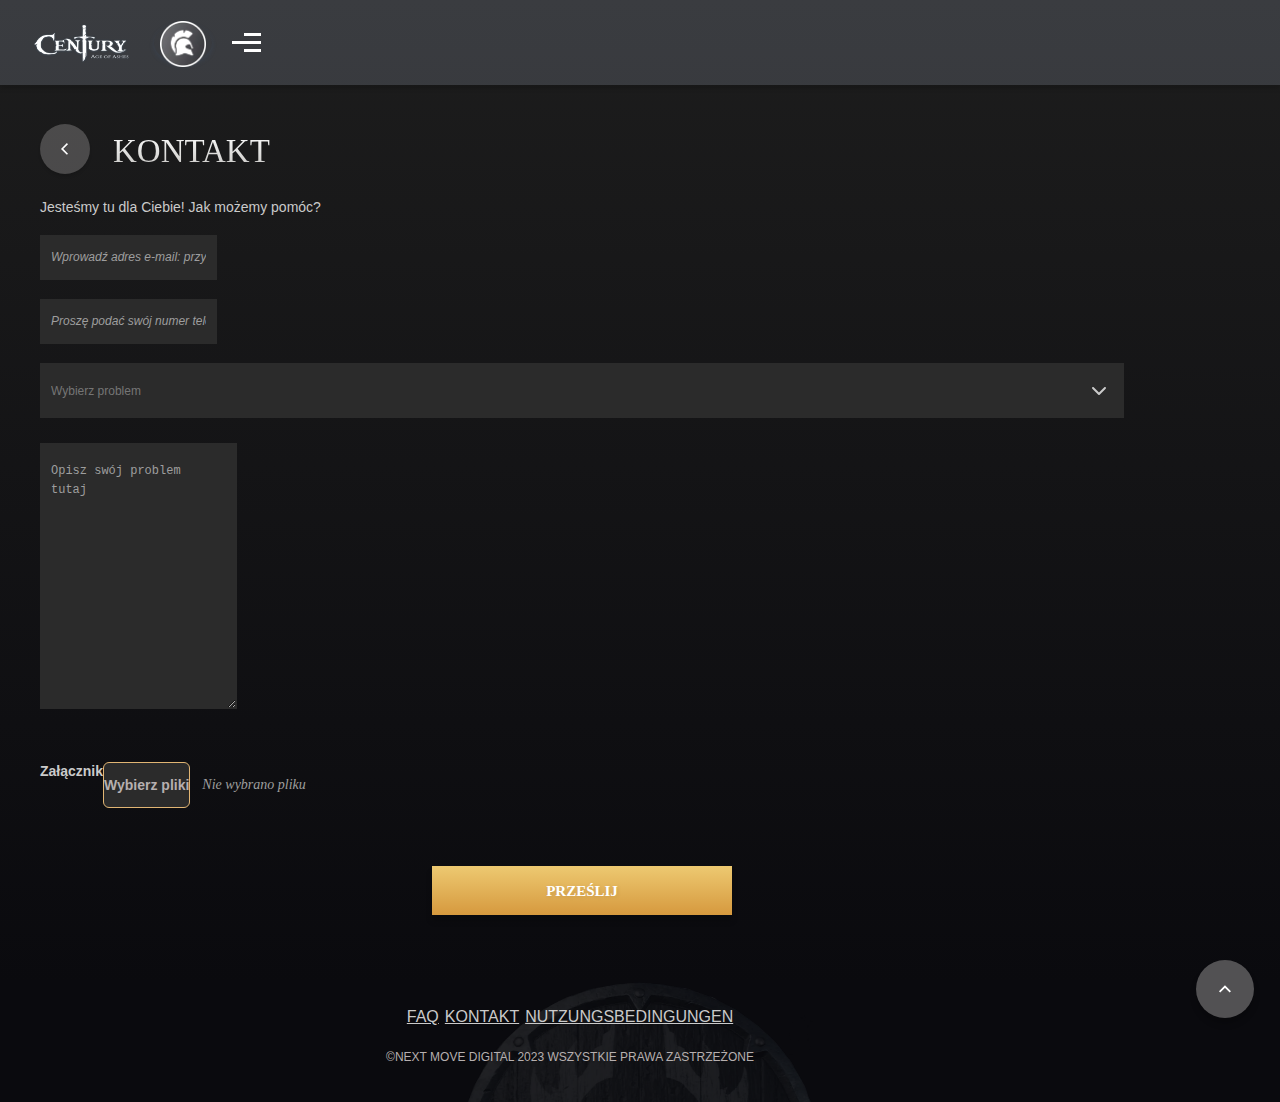
==== commit 832addf4: "Initial Commit" ====
--- a/contact_us.html
+++ b/contact_us.html
@@ -3,7 +3,7 @@
 <head>
     <meta charset="utf-8">
     <meta http-equiv="X-UA-Compatible" content="IE=edge">
-    <title>Landing Austria Drei</title>
+    <title>Poland Orange</title>
     <link rel="apple-touch-icon" href="favicon.ico">
 
     <link rel="preconnect" href="https://fonts.googleapis.com">
@@ -37,10 +37,10 @@
                 <div class="mob-menu-blur"></div>
                 <ul>
                     <li>
-                        <a href="">Belohnungssystem</a>
+                        <a href="">system nagród</a>
                     </li>
                     <li>
-                        <a href="">Über Century</a>
+                        <a href="">o century</a>
                     </li>
                 </ul>
             </nav>
@@ -55,7 +55,7 @@
             <div class="navigation-link-wrapper col-12">
                 <a class="navigation-link" href="javascript:history.back()">
                     <span class="backward-link"><i class="backward-icon"></i></span>
-                    <span class="backward-text">Kontaktiere uns</span>
+                    <span class="backward-text">Kontakt</span>
                 </a>
             </div>
         </div>
@@ -64,17 +64,17 @@
         <div class="container container-sm">
             <div class="row justify-content-center">
                 <div class="contact-body col-lg-8 col-md-10 col-12">
-                    <div class="contact-greeting text-block col-12"><p>Haben Sie ein Problem mit dem Century Store? Kontaktieren Sie uns über unser Kontaktformular unten</p></div>
+                    <div class="contact-greeting text-block col-12"><p>Jesteśmy tu dla Ciebie! Jak możemy pomóc?</p></div>
 
                     <div class="input-wrapper col-12">
-                        <input type="email" id="inputEmail" name="contact_us[sender]" required="required" class="form-control usual-input" aria-describedby="validationTooltipEmail" placeholder="E-Mail-Addresse" />
+                        <input type="email" id="inputEmail" name="contact_us[sender]" required="required" class="form-control usual-input" aria-describedby="validationTooltipEmail" placeholder="Wprowadź adres e-mail: przyklad@gmail.com" />
                     </div>
                     <div class="input-wrapper col-12 ">
-                        <input type="text" id="inputPhone" name="contact_us[phone]" class="form-control usual-input" aria-describedby="validationTooltipPhone" placeholder="Telefonnummer" />
+                        <input type="text" id="inputPhone" name="contact_us[phone]" class="form-control usual-input" aria-describedby="validationTooltipPhone" placeholder="Proszę podać swój numer telefonu." />
                     </div>
                     <div class="select-wrapper col-12">
                         <div class="select-dropdown ">
-                            <input id="contact_us_subject" type="text" class="pseudo-select select-name" title="Select" placeholder="Wählen Sie ein Problem aus" readonly="" aria-describedby="validationTooltipIssue">
+                            <input id="contact_us_subject" type="text" class="pseudo-select select-name" title="Select" placeholder="Wybierz problem" readonly="" aria-describedby="validationTooltipIssue">
                             <input type="hidden" class="pseudo-select select-code" name="contact_us[subject]">
                             <div class="select-arrow">
                                 <svg xmlns="http://www.w3.org/2000/svg" width="24" height="24" viewBox="0 0 24 24" fill="#CACACA">
@@ -82,32 +82,32 @@
                                 </svg>
                             </div>
                             <ul class="select-options">
-                                <li class="option" data-id="loadingIssue" id="loadingIssue">Einfrieren/Absturz/Ladeproblem</li>
-                                <li class="option" data-id="feedbackIssue" id="feedbackIssue">Fragen/Feedback</li>
-                                <li class="option" data-id="subscribeIssue" id="subscribeIssue">Problem betreffend Abonnements (einschließlich Kündigung des Abonnements)</li>
-                                <li class="option" data-id="downloadIssue" id="downloadIssue">Download- oder Installationsprobleme</li>
-                                <li class="option" data-id="otherIssue" id="otherIssue">Sonstiges</li>
+                                <li class="option" data-id="loadingIssue" id="loadingIssue">Problemy z zawieszaniem się / awariami / ładowaniem</li>
+                                <li class="option" data-id="feedbackIssue" id="feedbackIssue">Pytania/opinia</li>
+                                <li class="option" data-id="subscribeIssue" id="subscribeIssue">Problemy z subskrypcją / anulowaniem subskrypcji</li>
+                                <li class="option" data-id="downloadIssue" id="downloadIssue">Problemy z pobieraniem lub instalacją</li>
+                                <li class="option" data-id="otherIssue" id="otherIssue">Inny</li>
                             </ul>
 
                         </div>
 
                     </div>
                     <div class="input-wrapper col-12 ">
-                        <textarea id="textareaMessage" name="contact_us[body]" required="required" class="form-control usual-textarea" rows="12" placeholder="Beschreibe dein Problem"></textarea>
+                        <textarea id="textareaMessage" name="contact_us[body]" required="required" class="form-control usual-textarea" rows="12" placeholder="Opisz swój problem tutaj"></textarea>
 
                     </div>
 
                     <div class="attach-wrapper col-12">
-                        <div class="attach-title no-paddings col-12">Anhang</div>
+                        <div class="attach-title no-paddings col-12">Załącznik</div>
                         <div class="attach-row no-paddings col-12">
                             <label class="form-label col-lg-4 col-6 no-paddings">
-                                Wähle Dateien
+                                Wybierz pliki
                             </label>
-                            <div class="attached-name col-6">Keine Datei ausgewählt</div>
+                            <div class="attached-name col-6">Nie wybrano pliku</div>
                         </div>
                     </div>
                     <div class="btn-wrapper col-12">
-                        <button aria-label="Send Form" type="submit" id="send-form-buttton" class="sub-button join-button btn-usual"><span>Schicken</span></button>
+                        <button aria-label="Send Form" type="submit" id="send-form-buttton" class="sub-button join-button btn-usual"><span>Prześlij</span></button>
                     </div>
 
                 </div>
@@ -128,7 +128,7 @@
                         <a href="">FAQ</a>
                     </li>
                     <li>
-                        <a href="/contact_us.html">Kontaktiere uns</a>
+                        <a href="/contact_us.html">Kontakt</a>
                     </li>
                     <li>
                         <a href="/terms.html">Nutzungsbedingungen</a>
@@ -136,7 +136,7 @@
                 </ul>
             </nav>
             <div class="footer-copyright col-sm-12">
-                <small>©Next Move Digital 2023 Alle Rechte vorbehalten</small>
+                <small>©Next Move Digital 2023 Wszystkie prawa zastrzeżone</small>
             </div>
         </div>
     </div>
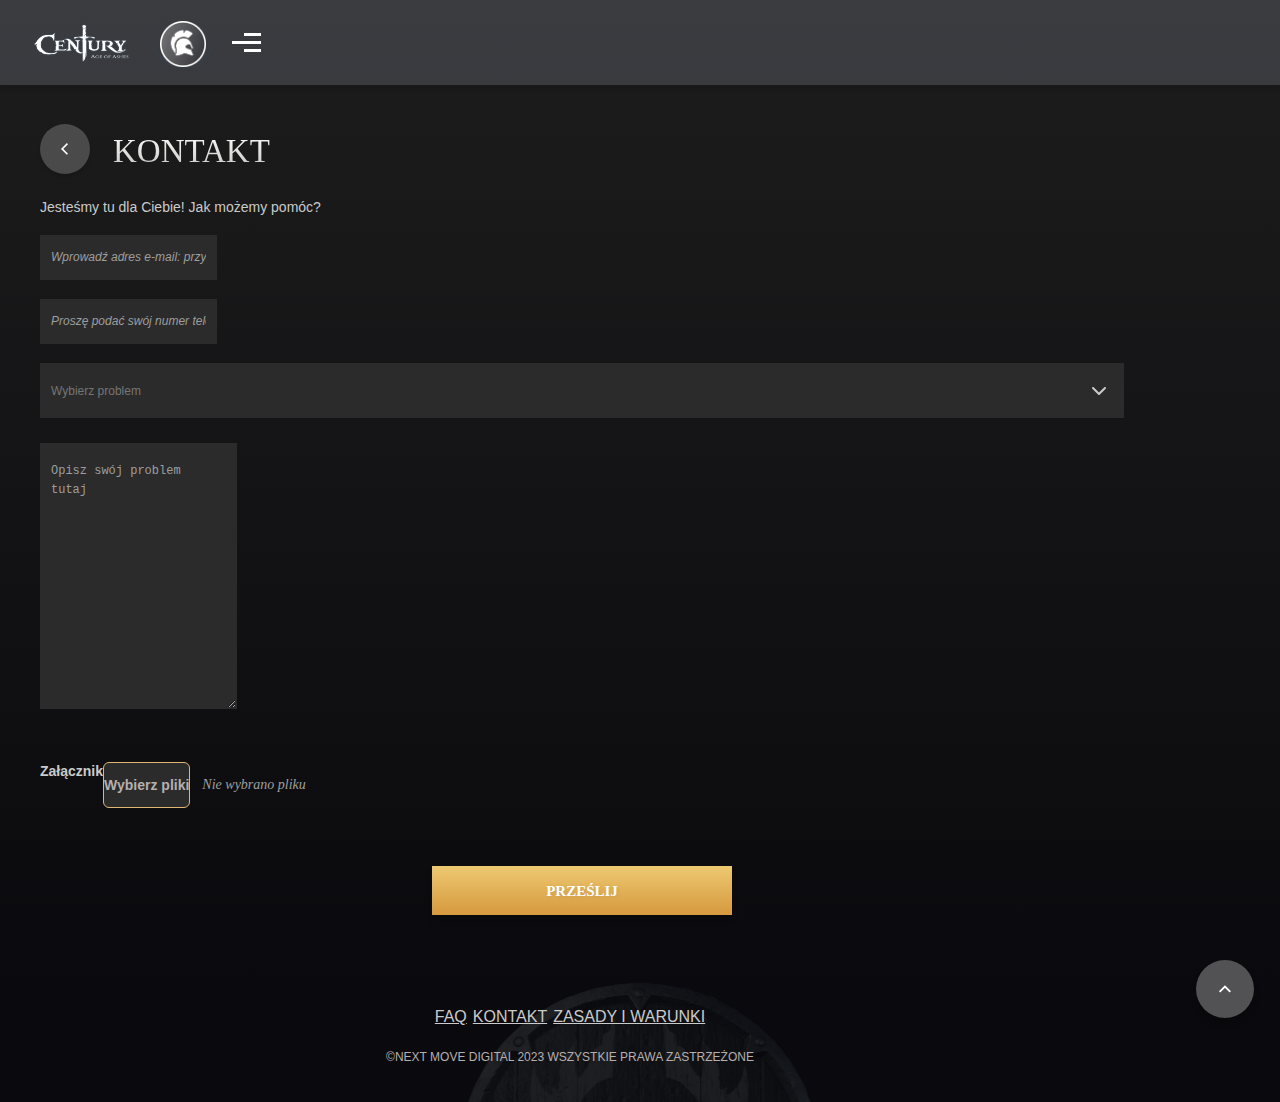
==== commit 1068dc2a: "Initial Commit" ====
--- a/contact_us.html
+++ b/contact_us.html
@@ -125,13 +125,13 @@
             <nav class="footer-menu navbar col-sm-12">
                 <ul>
                     <li>
-                        <a href="">FAQ</a>
+                        <a href="/poland-orange/faq">FAQ</a>
                     </li>
                     <li>
-                        <a href="/contact_us.html">Kontakt</a>
+                        <a href="/poland-orange/contact-us">Kontakt</a>
                     </li>
                     <li>
-                        <a href="/terms.html">Nutzungsbedingungen</a>
+                        <a href="/poland-orange/terms">Zasady i warunki</a>
                     </li>
                 </ul>
             </nav>
